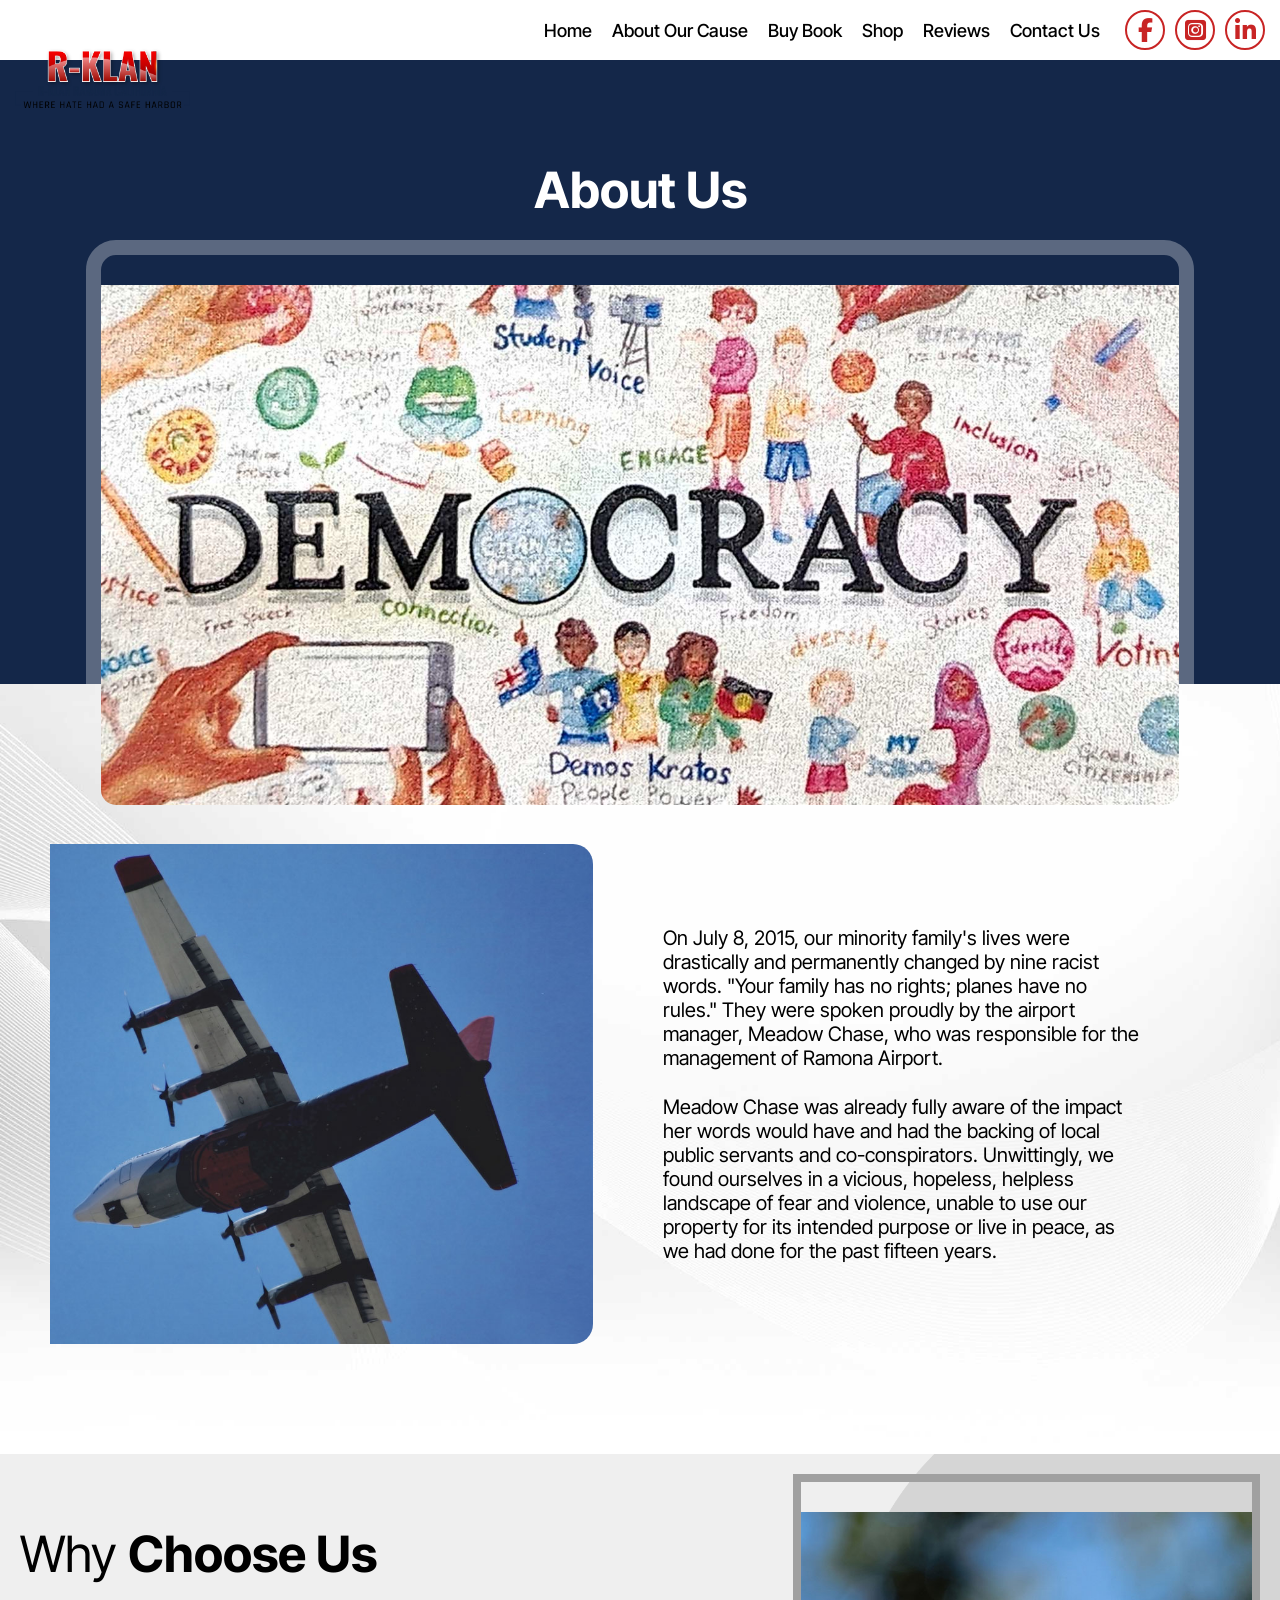
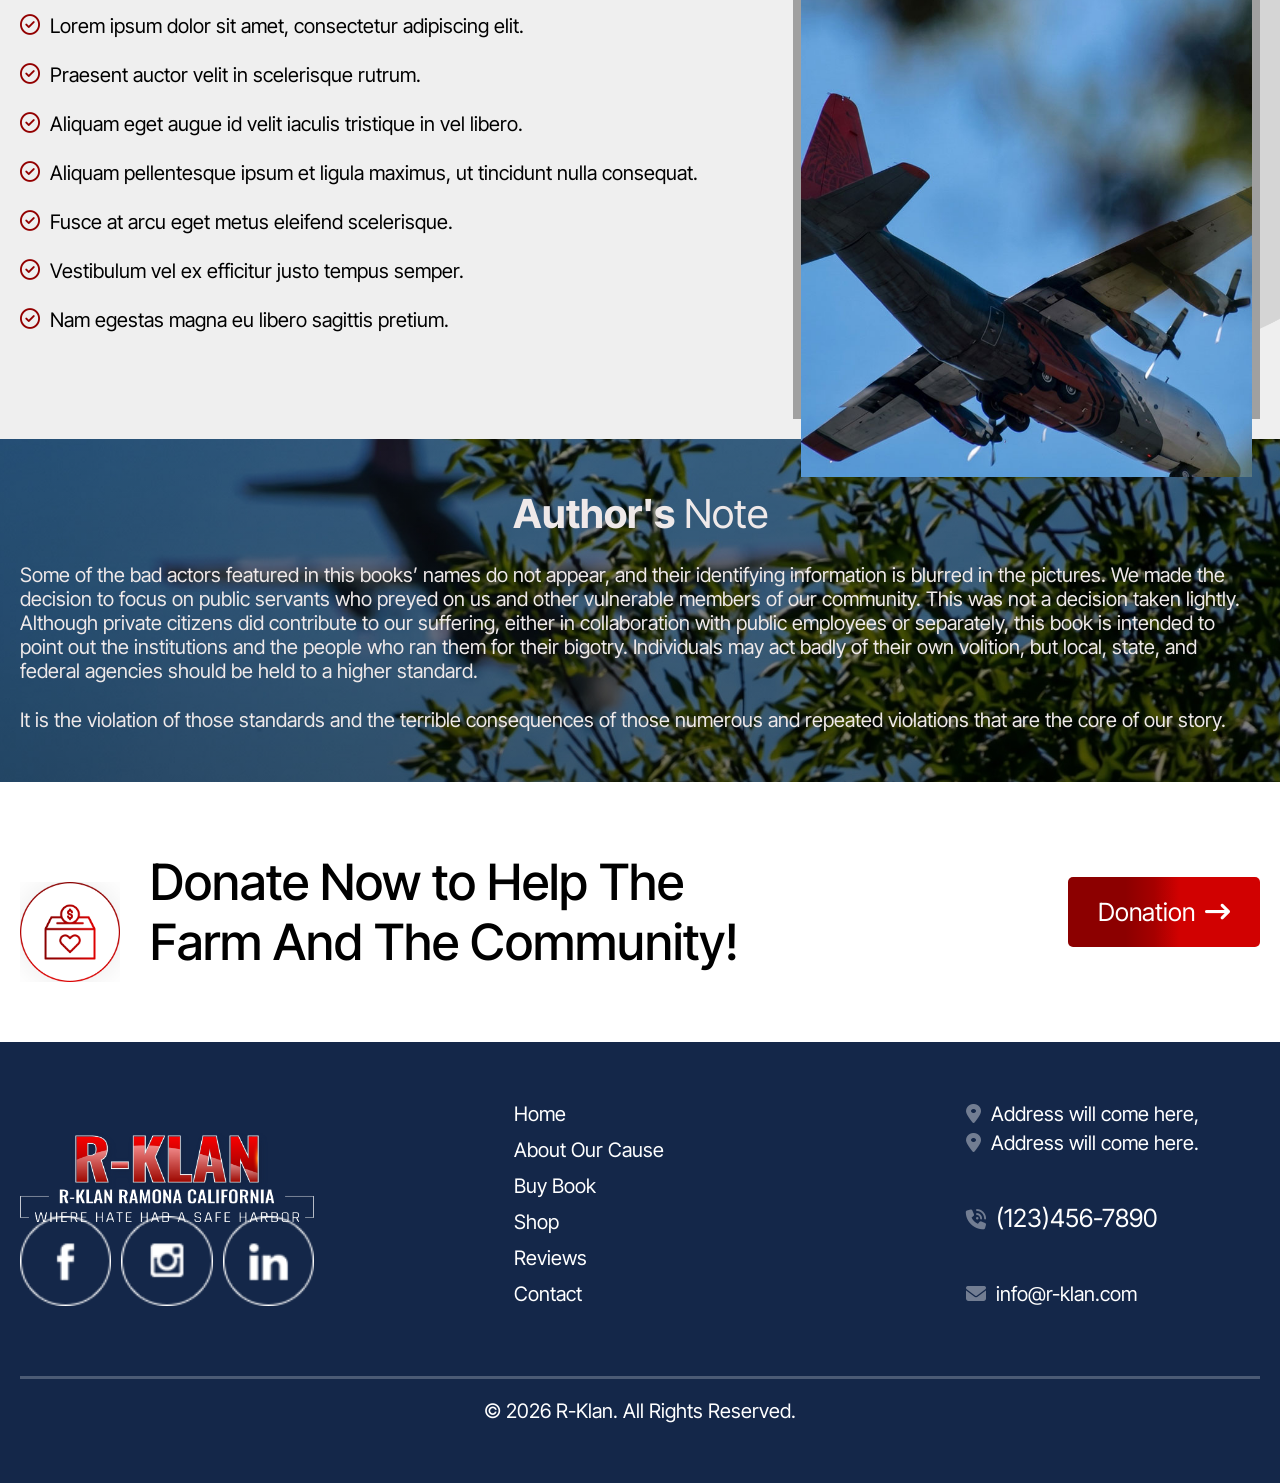
==== about.html @ eec5d818 "2 1" ====
<!DOCTYPE html>
<html lang="en">

<head>
    <meta charset="UTF-8">
    <meta name="viewport" content="width=device-width, initial-scale=1.0">
    <title>R-klan</title>
    <link rel="stylesheet" href="css/style.css">
    <link rel="stylesheet" href="css/responsive.css">
    <link rel="stylesheet" href="https://cdnjs.cloudflare.com/ajax/libs/font-awesome/6.7.2/css/all.min.css">
</head>

<body>

    <!-- Nav-Bar -->
    <header id="nav-bar">
        <div class="container">
                <div class="logo">
                    <figure>
                        <div class="img">
                            <img src="image/home/nav-logo.png" alt="Logo">
                        </div>
                    </figure>
                </div>
                <div class="said">
                    <div class="text">
                        <ul>
                            <li><a href="index.html">Home</a></li>
                            <li><a href="about.html">About Our Cause</a></li>
                            <li><a>Buy Book</a></li>
                            <li><a>Shop</a></li>
                            <li><a>Reviews</a></li>
                            <li><a>Contact Us</a></li>
                        </ul>
                    </div>
                    <div class="icon">
                        <i class="fa-brands fa-facebook-f"></i>
                        <i class="fa-brands fa-square-instagram"></i>
                        <i class="fa-brands fa-linkedin-in"></i>
                    </div>
                </div>
            </div>
    </header>
    <!-- Nav-Bar -->

    <!-- democracy  -->

    <section id="democracy">
        <div class="container">
            <div class="contents">
                <h1><b>About Us</b></h1>
            </div>
            <div class="image">
                <figure>
                    <img src="image/home/Democracy.jpg" alt="Democracy">
                </figure>
            </div>
        </div>
    </section>
    <!-- democracy  -->

    <!-- about -->
    <section id="about">
        <div class="container">
            <div class="image">

            </div>

            <div class="text text2">
                <div class="para">
                    <p>On July 8, 2015, our minority family's lives were drastically and permanently changed by nine
                        racist words. "Your family has no rights; planes have no rules." They were spoken proudly by
                        the airport manager, Meadow Chase, who was responsible for the management of Ramona Airport.
                    </p>
                    <p>Meadow Chase was already fully aware of the impact her words would have and had the backing
                        of local public servants and co-conspirators. Unwittingly, we found ourselves in a vicious,
                        hopeless, helpless landscape of fear and violence, unable to use our property for its
                        intended purpose or live in peace, as we had done for the past fifteen years.
                    </p>
                </div>
            </div>
        </div>
    </section>
    <!-- about -->

    <!-- choose -->

    <section id="choose">
        <div class="container">
            <div class="contents">
                <div class="text">
                    <div class="heading">
                        <h2>Why <b>Choose Us</b></h2>
                    </div>
                    <div class="points">
                        <p>Lorem ipsum dolor sit amet, consectetur adipiscing elit.</p>
                        <p>Praesent auctor velit in scelerisque rutrum.</p>
                        <p>Aliquam eget augue id velit iaculis tristique in vel libero.</p>
                        <p>Aliquam pellentesque ipsum et ligula maximus, ut tincidunt nulla consequat.</p>
                        <p>Fusce at arcu eget metus eleifend scelerisque.</p>
                        <p>Vestibulum vel ex efficitur justo tempus semper.</p>
                        <p>Nam egestas magna eu libero sagittis pretium.</p>
                    </div>
                </div>

                <div>
                    <figure>
                        <img src="image/home/choose-us.jpg" alt="" class="image">
                    </figure>
                </div>
            </div>
        </div>
    </section>
     <!-- choose -->

    <!-- note -->

    <section id="note">
            <h2><b>Author's</b> Note</h2>
        <div class="container">
            <p>Some of the bad actors featured in this books’ names do not appear, and their identifying information is blurred in the pictures. We made the decision to focus on public servants who preyed on us and other vulnerable members of our community. This was not a decision taken lightly. Although private citizens did contribute to our suffering, either in collaboration with public employees or separately, this book is intended to point out the institutions and the people who ran them for their bigotry. Individuals may act badly of their own volition, but local, state, and federal agencies should be held to a higher standard.</p>
            <p>It is the violation of those standards and the terrible consequences of those numerous and repeated violations that are the core of our story.</p>
        </div>
    </section>


     <!-- note -->

     <!-- donate -->
     
     <section id="donate">
        <div class="container">
            <div class="content">
                <div class="image">
                    <figure>
                        <img src="image/home/fonation-logo.png" alt="donation">
                    </figure>
                </div>
                <div class="text">
                    <h2>Donate Now to Help The</h2>
                    <h2>Farm And The Community!</h2>
                </div>
            </div>
            <div class="btn">
                <a href="#">Donation</a>
            </div>
        </div>
     </section>


     <!-- donate -->

     <!-- footer -->

     <footer>
        <div class="container">
            <div class="contents">
            <div class="content1">
                <div class="image">
                    <figure>
                        <img src="image/home/foot-logo.png" alt="logo" class="logo">
                    </figure>
                    <figure>
                        <div class="icon">
                            <img src="image/home/foot-facebook.png" alt="">
                            <img src="image/home/foot-insta.png" alt="">
                            <img src="image/home/foot-linkden.png" alt="">
                        </div>
                    </figure>
                </div>
            </div>
            <div class="content2">
                <ul>
                <li><a href="#">Home</a></li>
                <li><a href="#">About Our Cause</a></li>
                <li><a href="#">Buy Book</a></li>
                <li><a href="#">Shop</a></li>
                <li><a href="#">Reviews</a></li>
                <li><a href="#">Contact</a></li>
                </ul>
            </div>
            <div class="content3">
                <div class="address">
                    <p>Address will come here,</p>
                    <p>Address will come here.</p>
                </div>
                <h3>(123)456-7890</h3>
                <p>info@r-klan.com</p>
            </div>
        </div>
        <div class="copyright">
            <p>© 2026 R-Klan. All Rights Reserved.</p>
        </div>
        </div>
     </footer>
      <!-- footer -->
</body>

</html>
---- css/style.css ----
@import url("https://fonts.googleapis.com/css2?family=Inter+Tight:ital,wght@0,100..900;1,100..900&display=swap");

* {
  padding: 0;
  margin: 0;
  box-sizing: border-box;
  font-family: "Inter Tight", sans-serif;
}
html,body{
  overflow-x: clip;
}

.container {
  width: 100%;
  max-width: 1280px;
  display: flex;
  flex-direction: column;
  align-items: center;
}

h1,
h2,
h3,
h4,
h5,
h6 {
  font-size: 50px;
  font-weight: 400;
}

p {
  font-size: 25px;
}

.btn a {
  text-decoration: none;
  font-size: 18px;
  padding: 15px 25px;
  border-radius: 5px;
  background: linear-gradient(
    90deg,
    rgba(140, 0, 0, 1) 30%,
    rgba(166, 0, 0, 1) 45%,
    rgba(209, 1, 1, 1) 58%
  );
  color: white;
  display: inline-block;
}

.btn a::after {
  content: "\f178";
  font-weight: 900;
  font-family: "Font Awesome 6 Free";
  margin-left: 10px;
}

.btn a:hover {
  background: linear-gradient(
    90deg,
    rgba(140, 0, 0, 1) 30%,
    rgba(166, 0, 0, 1) 45%
  );
}

/* Nav-Bar  */

#nav-bar {
  display: flex;
  justify-content: center;
  width: 100%;
  padding: 10px 15px;
  background-color: #fff;
  /* position: fixed;
    z-index: 3;  */
}
#nav-bar .container {
  flex-direction: row;
  justify-content: space-between;
}
#nav-bar .content {
  display: flex;
  justify-content: space-around;
  align-items: center;
}
#nav-bar img {
  height: 90px;
}
#nav-bar .said {
  display: flex;
  justify-content: space-between;
  align-items: center;
  column-gap: 25px;
}
#nav-bar .icon {
  display: flex;
  font-size: 25px;
  column-gap: 10px;
}
#nav-bar .img {
  max-width: 200px;
}
#nav-bar ul {
  display: flex;
  column-gap: 20px;
}
#nav-bar ul li a {
  font-size: 18px;
}
#nav-bar .text li {
  list-style: none;
}
#nav-bar li a {
  color: #000;
  font-weight: 500;
  text-decoration: none;
}
#nav-bar .icon-1 {
  max-width: 60px;
  color: #db0101;
  display: flex;
}
.fa-brands {
  color: #c82424;
  border-radius: 50%;
  font-size: 24px;
  display: flex !important;
  justify-content: center;
  align-items: center;
  width: 40px;
  height: 40px;
  border: 2px solid;
  aspect-ratio: 1/1;
}
/* Nav-Bar */

/* democracy */

#democracy {
  width: 100%;
  display: flex;
  justify-content: center;
  padding: 100px 15px;
  background-color: #142749;
}

#democracy .container {
  row-gap: 20px;
}

#democracy .contents {
  display: flex;
  flex-direction: column;
  align-items: center;
  color: white;
  width: 100%;
  max-width: 800px;
  text-align: center;
  row-gap: 10px;
}

#democracy .image {
  border: 15px solid rgb(255, 255, 255, 0.3);
  border-radius: 30px;
  margin-bottom: -170px;
}

#democracy img {
  width: 100%;
  height: 550px;
  object-fit: cover;
  object-position: center;
  line-height: 0px;
  border-radius: 15px;
  z-index: 3;
  position: relative;
}

/* democracy */

/* about */

#about {
  width: 100%;
  display: flex;
  padding-top: 150px;
  padding-bottom: 100px;
  padding-right: 20px;
  background-image: url("../image/home/BG-OP.jpg");
  background-size: cover;
  position: relative;
  z-index: 2;
}

#about .row {
  display: flex;
  width: 100%;
  justify-content: center;
  align-items: center;
}

#about .image {
  background-image: url("../image/home/flight.jpg");
  background-size: cover;
  width: 100%;
  border-radius: 0px 20px 20px 0px;
  height: auto;
  min-height: 80vh;
}

#about .text {
  display: flex;
  flex-direction: column;
  row-gap: 25px;
  width: 100%;
  padding: 2% 10%;
}

#about .para {
  display: flex;
  flex-direction: column;
  row-gap: 35px;
}

#about .para p {
  font-size: 22px;
}

/* about */

/* book */

#book {
  width: 100%;
  display: flex;
  justify-content: center;
  padding: 20px;
  position: relative;
  background-color: #efefef;
}
#book::before {
  content: "";
  background-image: url("../image/home/circal.png");
  background-size: contain;
  background-position: center;
  position: absolute;
  height: 100%;
  width: 100%;
  top: -85px;
  left: -650px;
  background-repeat: no-repeat;
}

#book .container {
  flex-direction: row;
}

#book .image {
  position: relative;
  z-index: 1;
  width: 50%;
}

#book img {
  width: 100%;
  border: 8px solid #a0a0a0;
  margin-bottom: -100px;
}

#book .content {
  padding-top: 50px;
  display: flex;
  align-items: center;
  column-gap: 80px;
}
#book .flex {
  display: flex;
  flex-direction: column;
  row-gap: 30px;
}
#book .content .text {
  display: flex;
  flex-direction: column;
  row-gap: 30px;
  position: relative;
  z-index: 1;
}

#book .content .text h3 {
  color: #db0101;
  font-size: 30px;
  font-weight: 700;
}

#book .content .btn {
  margin-right: 25px;
}

/* book */

/* shop */

#shop {
  width: 100%;
  display: flex;
  justify-content: center;

  padding: 120px 20px;
}

#shop .container {
  row-gap: 40px;
}

#shop .contents {
  display: flex;
  justify-content: center;
  width: 100%;
  column-gap: 35px;
}

#shop .contents .tshirt1 {
  width: 50%;
  display: flex;
  flex-direction: column;
  row-gap: 25px;
}

#shop .contents .tshirt2 {
  width: 50%;
  display: flex;
  flex-direction: column;
  row-gap: 25px;
}

#shop .contents .tshirt1 .image {
  width: 100%;
}

#shop .contents .tshirt1 .image img {
  width: 100%;
  line-height: 0px;
  border-radius: 30px;
  height: 500px;
  object-fit: cover;
  object-position: center;
}

#shop .contents .tshirt2 .image {
  width: 100%;
}

#shop .contents .tshirt2 .image img {
  width: 100%;
  line-height: 0px;
  border-radius: 30px;
  height: 500px;
  object-fit: cover;
  object-position: center;
}

#shop .contents .text {
  display: flex;
  justify-content: space-between;
}

#shop .contents .text a {
  padding: 20px 25px;
}

/* shop */

/* review */

#review {
  width: 100%;
  display: flex;
  justify-content: center;
  padding: 60px 20px 100px 20px;
  background-image: url("../image/home/t-shirt-background.jpg");
  background-size: cover;
}

#review .container {
  row-gap: 100px;
}

#review .contents {
  display: flex;
  column-gap: 20px;
}

#review .contents .image {
  display: flex;
  justify-content: center;
}

#review .text {
  display: flex;
  flex-direction: column;
  align-items: center;
  row-gap: 15px;
  padding: 20px;
}

.text .icon {
  display: flex;
  color: #f8ba39;
}

.text .icon p {
  font-size: 22px;
}

.contents .box {
  background-color: white;
  position: relative;
  display: flex;
  flex-direction: column;
  box-shadow: 0px 3px 20px 5px rgba(94, 94, 94, 0.5);
}

#review .contents .image img {
  margin-top: -60px;
  height: 120px;
  filter: drop-shadow(0px 15px 15px #6e6363);
}

.text .position {
  position: absolute;
  top: 10px;
  right: 10px;
}

.text h3 {
  color: black;
  font-size: 25px;
}

.text p {
  font-size: 20px;
}

.contents .responsive {
  display: flex;
  column-gap: 20px;
}

/* review */

/* note */

#note {
  width: 100%;
  display: flex;
  flex-direction: column;
  row-gap: 25px;
  justify-content: center;
  align-items: center;
  padding: 50px 20px;
  background:
    linear-gradient(rgba(0, 0, 0, 0.4), rgba(0, 0, 0, 0.5)),
    url("../image/home/authors-note.jpg");
  background-size: cover;
  background-position: top center;
}

#note .container {
  row-gap: 25px;
  align-items: flex-start;
}

#note h2 {
  color: #efe9e9;
  font-size: 40px;
  text-align: center;
}

#note p {
  color: #efe9e9;
  font-size: 20px;
}

/* note */

/* donate */

#donate {
  width: 100%;
  display: flex;
  justify-content: center;
  padding: 70px 20px;
}

#donate .container {
  flex-direction: row;
  justify-content: space-between;
}

#donate .content {
  display: flex;
  column-gap: 30px;
}

#donate .content img {
  height: 130px;
}

#donate .text h2 {
  font-size: 50px;
  font-weight: 500;
}

#donate .btn a {
  font-size: 25px;
  padding: 20px 30px;
}

/* donate */

/* footer */

footer {
  width: 100%;
  display: flex;
  justify-content: center;
  padding: 60px 20px;
  background-color: #142749;
}

footer .container {
  row-gap: 70px;
}

footer .contents {
  display: flex;
  column-gap: 200px;
  width: 100%;
}

footer .contents .content1 {
  width: 35%;
}

footer .contents .content2 {
  width: 30%;
}

footer .contents .content3 {
  width: 35%;
  width: 35%;
  display: flex;
  flex-direction: column;
  /* row-gap: 20px; */
  justify-content: space-between;
}

footer .content1 .image {
  display: flex;
  flex-direction: column;
  row-gap: 30px;
}

.content1 .image .logo {
  height: 120px;
}

.content1 .image .icon {
  height: 50px;
}

footer .content1 .icon {
  display: flex;
  column-gap: 10px;
  justify-content: center;
}

.content2 ul {
  color: white;
}

.content2 ul li {
  list-style: none;
}

.content2 ul li a {
  color: white;
  text-decoration: none;
  font-size: 20px;
}

.content2 ul {
  display: flex;
  flex-direction: column;
  row-gap: 12px;
}

.content3 .address {
  display: flex;
  flex-direction: column;
  row-gap: 5px;
}

.content3 .address p {
  font-size: 20px;
  color: white;
}

.content3 h3 {
  font-size: 25px;
  color: white;
}

.content3 p {
  font-size: 20px;
  color: white;
}

footer .copyright {
  border-top: solid #4c5b75;
  width: 100%;
  display: flex;
  justify-content: center;
}

footer .copyright p {
  margin-top: 20px;
  color: white;
  font-size: 20px;
}

.content3 .address p::before {
  content: "\f3c5";
  font-family: "Font Awesome 6 Free";
  font-weight: 900;
  margin-right: 10px;
  color: #727d92;
}

.content3 h3::before {
  content: "\f2a0";
  font-family: "Font Awesome 6 Free";
  font-weight: 900;
  margin-right: 10px;
  font-size: 20px;
  color: #727d92;
}

.content3 p::before {
  content: "\f0e0";
  font-family: "Font Awesome 6 Free";
  font-weight: 900;
  margin-right: 10px;
  color: #727d92;
}

/* footer */

/* about */

#about .container {
  display: flex;
  width: 100%;
  justify-content: center;
  align-items: center;
  flex-direction: row;
  padding: 0px 50px;
}
#about .text2 {
  padding: 2% 8%;
}
/* about */

/* choose */

#choose {
  width: 100%;
  display: flex;
  justify-content: center;
  padding: 20px;
  position: relative;
  background-color: #efefef;

}
#choose::before {
  content: "";
  background-image: url("../image/home/circal.png");
  background-size: contain;
  background-position: center;
  position: absolute;
  height: 100%;
  width: 100%;
  top: -85px;
  right: -500px;
  background-repeat: no-repeat;
}
#choose .contents {
  display: flex;
  position: relative;
  z-index: 1;
}
 img {
  width: 100%;
  margin-bottom: -70px;
  padding-top: 30px;
  
}
#choose figure
{border: 8px solid #a0a0a0;
}
#choose .text {
  padding-top: 50px;
  display: flex;
  flex-direction: column;
  row-gap: 30px;
  width: 100%;
}
#choose .text .points{
  display: flex;
  flex-direction: column;
  row-gap: 25px;
}
#choose .text .points p{
  display: flex;
  
}
.points p::before{
  content: "\f058";
  font-family: "Font Awesome 6 Free";
    font-weight: 400;
    margin-right: 10px;
    color: #930000;
}
/* choose */
---- css/responsive.css ----
/* democracy */
@media (max-width: 1024px) {
  .btn a {
    padding: 15px 20px;
    font-size: 15px;
  }
  #democracy img {
    height: auto;
  }
  #democracy {
    padding: 60px 15px;
  }
}
@media (max-width: 700px) {
  #democracy h1 {
    font-size: 40px;
  }
  #democracy p {
    font-size: 20px;
  }
  #democracy .image {
    margin-bottom: -100px;
  }
}
@media (max-width: 500px) {
  #democracy h1 {
    font-size: 30px;
  }
  #democracy p {
    font-size: 15px;
  }
  #democracy .image {
    margin-bottom: -100px;
    border: 10px solid rgb(255, 255, 255, 0.3);
    border-radius: 25px;
  }
  #democracy .img {
    border-radius: 5px;
  }
}
/* democracy */

/* about */

@media (max-width: 1400px) {
  #about .text {
    padding: 10px 70px;
  }
  #about .image {
    min-height: 500px;
  }
}

@media (max-width: 1280px) {
  #about .container {
    padding: 10px 50px;
  }
  #about .para p {
    font-size: 20px;
  }
  #about .para {
    row-gap: 25px;
  }
}
@media (max-width: 1024px) {
  .btn a {
    padding: 15px 20px;
    font-size: 15px;
  }
  #about .para p {
    font-size: 17px;
  }
  #about .text {
    padding: 60px 20px 0px 20px;
  }
  
  #about .image {
    min-height: 600px;
  }
}
@media (max-width: 768px) {
  #about .image {
    min-height: 600px;
  }
  #about .row {
    flex-direction: column;
  }
  #about{
        padding-top: 100px;
        padding-bottom: 60px;

  }
}
@media (max-width: 640px) {
  #about .image {
    min-height: 500px;
  }
}
@media (max-width: 480px) {
  #about .image {
    min-height: 450px;
  }
}

/* about */

/* book */
@media(max-width:1280px) {
   #book::before{
     left: -600px;
  }
}


@media(max-width:1199px) {
   #book::before{
     left: -550px;
  }
}

@media (max-width: 1024px) {
  .btn a {
    padding: 15px 20px;
    font-size: 15px;
  }
  #book .content {
    padding: 15px 50px;
  }
  #book::before{
     left: -350px;
  }
}
@media (max-width: 768px) {
  #book .content {
    row-gap: 25px;
  }
  .content .text {
    row-gap: 20px;
  }
  #book::before{
     left: -280px;
  }
}
@media (max-width: 640px) {
  #book .content{
    flex-direction: column;
   padding: 0px;
   align-items: flex-start;
  }
  #book .image {
    width: 100%;
  }
  #book img {
    margin-bottom: 0px;
  }
  #book::before{
     left: -200px;
     top: -270px;
  }

}
@media (max-width: 480px) {
  #book .text p {
    font-size: 20px;
  }
}

/* book */

/* tshirt */

@media (max-width: 1024px) {
  #shop .text .btn a {
    padding: 15px 20px;
  }
  #shop .price p {
    font-size: 22px;
  }
  #shop .price h3 {
    font-size: 25px;
  }
}
@media (max-width: 768px) {
  #shop{
    padding: 100px 15px 60px 15px;
  }
  #shop .contents {
    flex-direction: column;
    row-gap: 40px;
  }
  #shop .contents .tshirt1 {
    width: 100%;
  }
  #shop .contents .tshirt2 {
    width: 100%;
  }
  .tshirt1 .image img {
    height: 400px;
  }
  .tshirt2 .image img {
    height: 400px;
  }
}
@media (max-width: 480px) {
  
  #shop{
    padding: 60px 15px;
  }
  .tshirt1 .image img {
    height: 350px;
  }
  .tshirt2 .image img {
    height: 350px;
  }
}
@media (max-width: 390px) {
  #shop .text {
    flex-direction: column;
    row-gap: 10px;
  }
  #shop .tshirt1 {
    column-gap: 20px;
  }
  #shop .tshirt2 {
    column-gap: 20px;
  }
}

/* tshirt */

/* reviews */

@media (max-width: 1024px) {
  #review .image img {
    height: 100px;
    margin-top: -50px;
  }
  #review .contents {
    flex-wrap: wrap;
    column-gap: 15px;
    row-gap: 25px;
  }
  #review .contents .box {
    flex: 0 0 calc(50% - 7.5px);
  }
  #review .contents .box {
    margin-top: 50px;
  }
  #review .container {
    row-gap: 50px;
  }
}
@media (max-width: 768px) {
  #review{
    padding: 60px 20px;
  }
  #review .position img {
    height: 35px;
  }
}
@media (max-width: 640px) {
  .contents .responsive {
    flex-direction: column;
    row-gap: 40px;
  }
  #review .contents .box {
    flex: calc(50% - 7.5px);
  }
  #review .contents {
    row-gap: 30px;
  }
  #review h2 {
    font-size: 40px;
  }
}

@media (max-width:480px) {
  #review h2{
    font-size: 30px;
  }
}

/* reviews */

/* note */

@media (max-width:1024px) {
  #note{
    padding: 60px 30px 60px 30px;
  }
}
@media (max-width:640px) {
  #note{
    padding: 50px 15px 50px 15px;
  }
}
/* note */

/* donation */

@media (max-width:1024px) {
  #donate .container{
    flex-direction: column;
    align-items: flex-start;
    row-gap: 20px;
  }
  #donate .text h2{
  font-size: 40px;
    font-weight: 500;
}
#donate .content img{
  height: 110px;
}
}
@media (max-width:768px){
  #donate{
    padding: 60px 20px;
  }
  #donate .text h2{
  font-size: 35px;
    font-weight: 500;
}
#donate .content img{
  height: 90px;
}
#donate .btn a{
          font-size: 20px;
    padding: 15px 25px;
}
}
@media (max-width:640px){
   #donate .text h2{
  font-size: 25px;
    font-weight: 500;
}
#donate .content img{
  height: 70px;
}
}
@media (max-width:480px){
  #donate .image{
    display: flex;
    align-items: center;
  }
}
/* donation */

/* footer */

@media(max-width:1199px) {
   footer .contents{
    column-gap: 110px;
   }
}
@media(max-width:1024px) {
   footer .contents{
    column-gap: 80px;
   }
   .content1 .image .logo{ 
    height: 100px;
   }
}
@media(max-width:991px) {
   footer .contents{
    column-gap: 60px;
   }
   .content1 .image .logo{ 
    height: 90px;
   }
}
@media(max-width:768px) {
   footer .contents{
    flex-direction: column;
    row-gap: 50px;
   }
   footer .contents .content1 {
  width: 100%;
  display: flex;
  
}
footer .contents .content2 {
  width: 100%;
  display: flex;
}
footer .contents .content3 {
  width: 100%;
          row-gap: 20px;
}
}
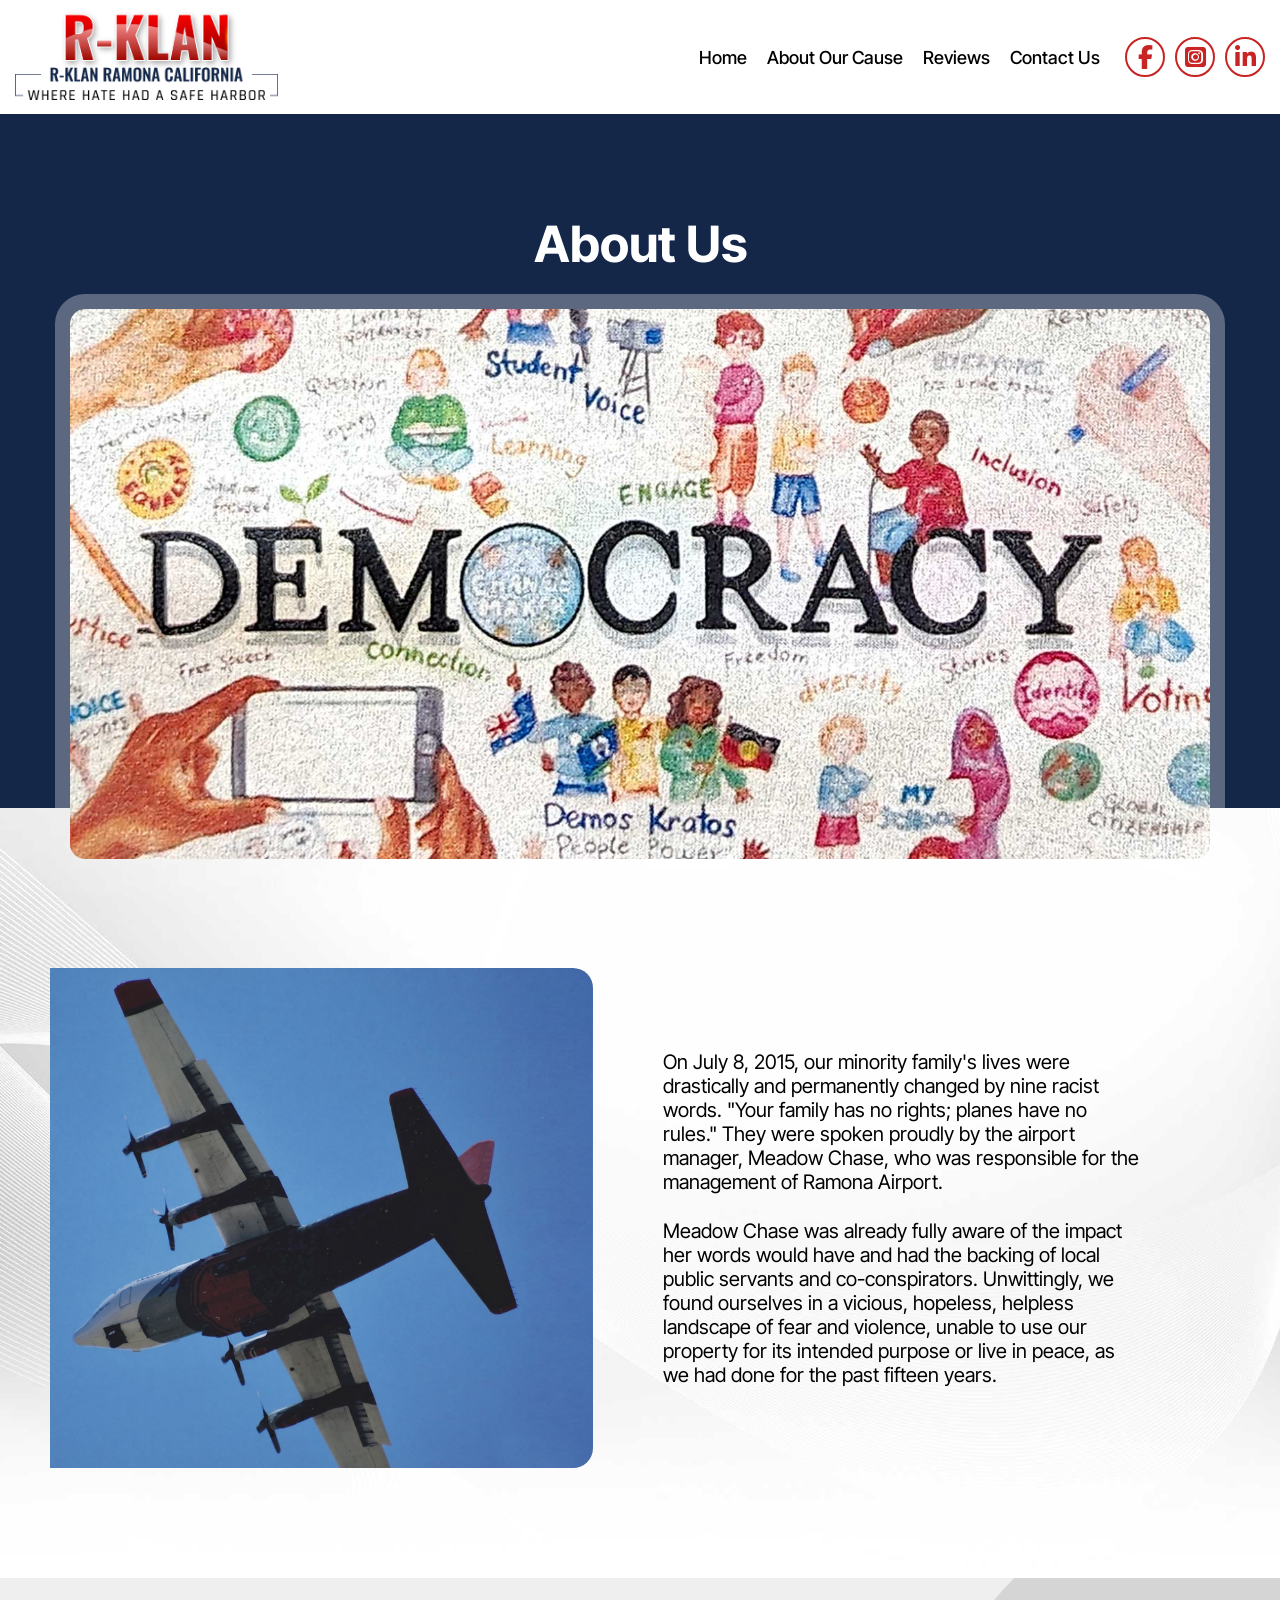
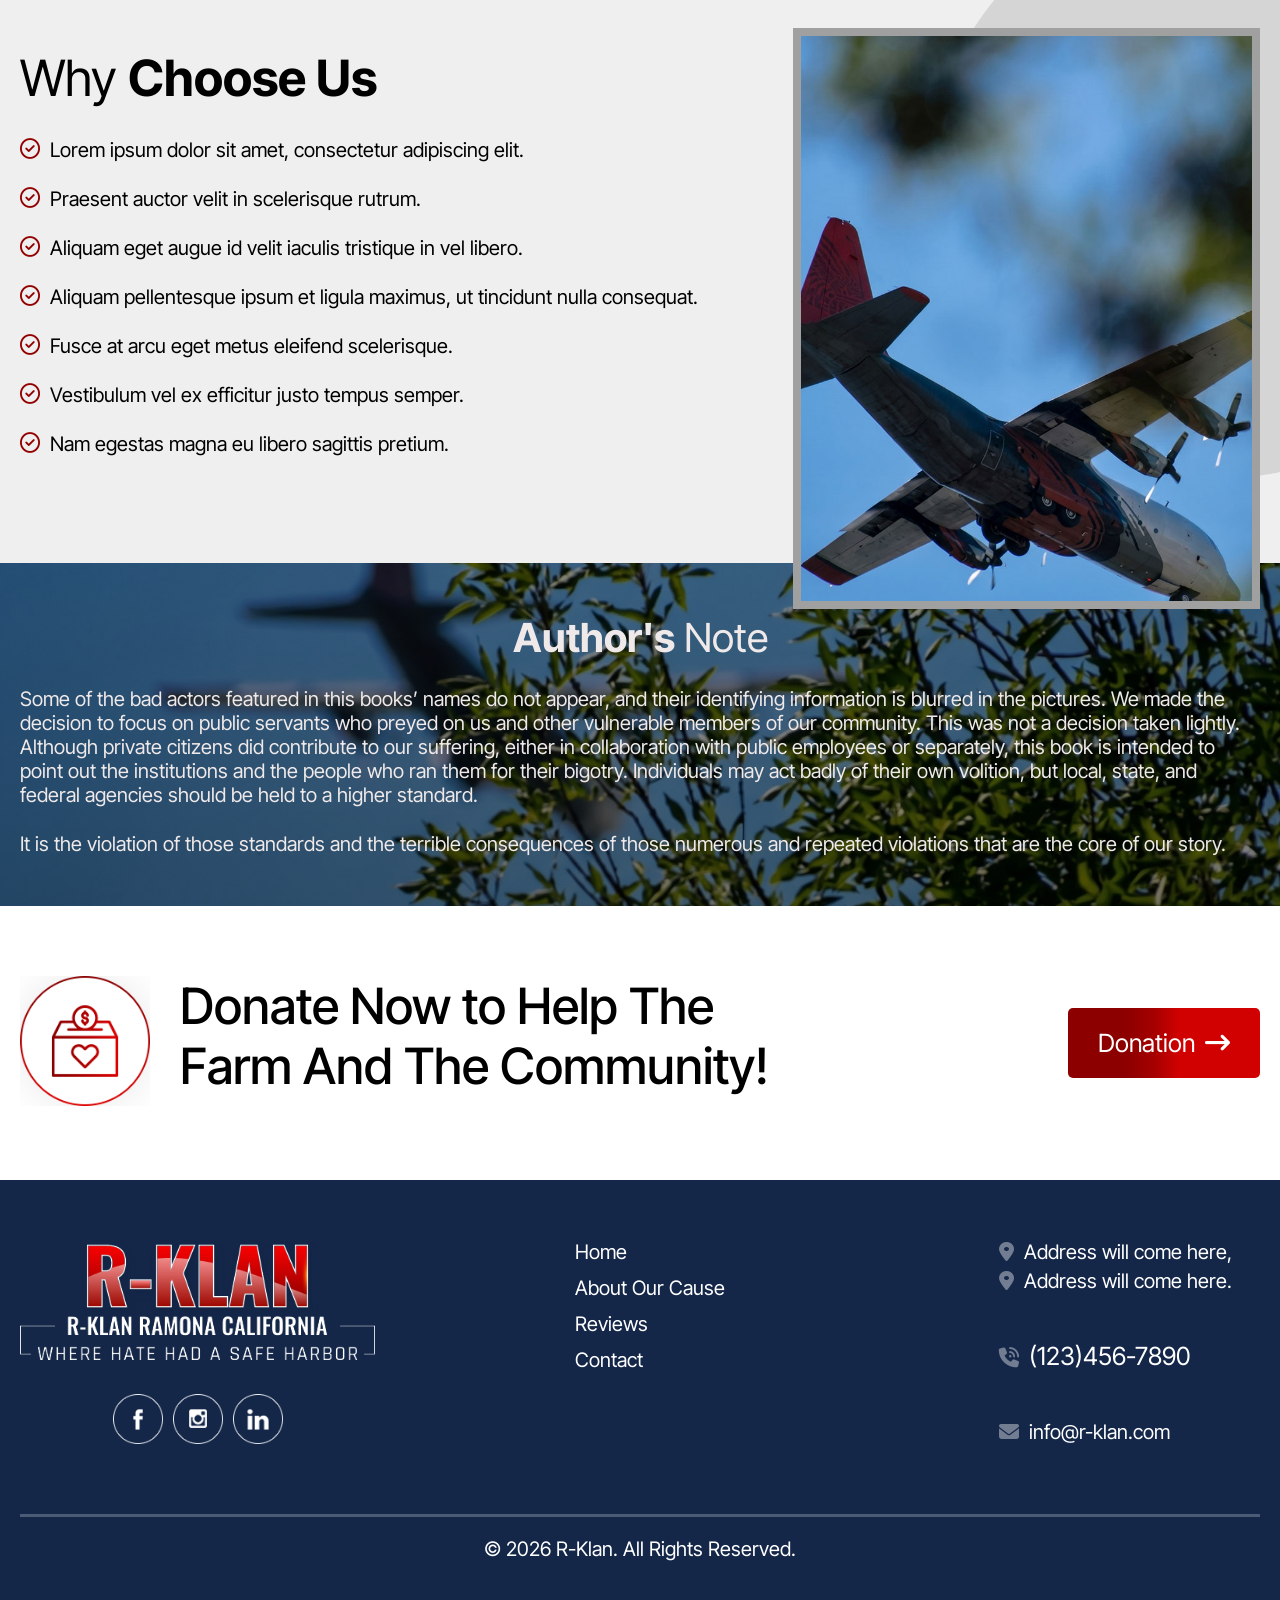
==== commit 833a4bea: "* *" ====
--- a/about.html
+++ b/about.html
@@ -15,31 +15,29 @@
     <!-- Nav-Bar -->
     <header id="nav-bar">
         <div class="container">
-                <div class="logo">
-                    <figure>
-                        <div class="img">
-                            <img src="image/home/nav-logo.png" alt="Logo">
-                        </div>
-                    </figure>
-                </div>
-                <div class="said">
-                    <div class="text">
-                        <ul>
-                            <li><a href="index.html">Home</a></li>
-                            <li><a href="about.html">About Our Cause</a></li>
-                            <li><a>Buy Book</a></li>
-                            <li><a>Shop</a></li>
-                            <li><a>Reviews</a></li>
-                            <li><a>Contact Us</a></li>
-                        </ul>
-                    </div>
-                    <div class="icon">
-                        <i class="fa-brands fa-facebook-f"></i>
-                        <i class="fa-brands fa-square-instagram"></i>
-                        <i class="fa-brands fa-linkedin-in"></i>
-                    </div>
-                </div>
-            </div>
+            <div class="logo">
+                <figure>
+                    <div class="img">
+                        <a href="index.html"><img src="image/home/nav-logo.png" alt="Logo"></a>
+                    </div>
+                </figure>
+            </div>
+            <div class="said">
+                <div class="text">
+                    <ul>
+                        <li><a href="index.html">Home</a></li>
+                        <li><a href="about.html">About Our Cause</a></li>
+                        <li><a>Reviews</a></li>
+                        <li><a>Contact Us</a></li>
+                    </ul>
+                </div>
+                <div class="icon">
+                    <i class="fa-brands fa-facebook-f"></i>
+                    <i class="fa-brands fa-square-instagram"></i>
+                    <i class="fa-brands fa-linkedin-in"></i>
+                </div>
+            </div>
+        </div>
     </header>
     <!-- Nav-Bar -->
 
@@ -111,24 +109,31 @@
             </div>
         </div>
     </section>
-     <!-- choose -->
+    <!-- choose -->
 
     <!-- note -->
 
     <section id="note">
-            <h2><b>Author's</b> Note</h2>
-        <div class="container">
-            <p>Some of the bad actors featured in this books’ names do not appear, and their identifying information is blurred in the pictures. We made the decision to focus on public servants who preyed on us and other vulnerable members of our community. This was not a decision taken lightly. Although private citizens did contribute to our suffering, either in collaboration with public employees or separately, this book is intended to point out the institutions and the people who ran them for their bigotry. Individuals may act badly of their own volition, but local, state, and federal agencies should be held to a higher standard.</p>
-            <p>It is the violation of those standards and the terrible consequences of those numerous and repeated violations that are the core of our story.</p>
-        </div>
-    </section>
-
-
-     <!-- note -->
-
-     <!-- donate -->
-     
-     <section id="donate">
+        <h2><b>Author's</b> Note</h2>
+        <div class="container">
+            <p>Some of the bad actors featured in this books’ names do not appear, and their identifying information is
+                blurred in the pictures. We made the decision to focus on public servants who preyed on us and other
+                vulnerable members of our community. This was not a decision taken lightly. Although private citizens
+                did contribute to our suffering, either in collaboration with public employees or separately, this book
+                is intended to point out the institutions and the people who ran them for their bigotry. Individuals may
+                act badly of their own volition, but local, state, and federal agencies should be held to a higher
+                standard.</p>
+            <p>It is the violation of those standards and the terrible consequences of those numerous and repeated
+                violations that are the core of our story.</p>
+        </div>
+    </section>
+
+
+    <!-- note -->
+
+    <!-- donate -->
+
+    <section id="donate">
         <div class="container">
             <div class="content">
                 <div class="image">
@@ -145,55 +150,53 @@
                 <a href="#">Donation</a>
             </div>
         </div>
-     </section>
-
-
-     <!-- donate -->
-
-     <!-- footer -->
-
-     <footer>
+    </section>
+
+
+    <!-- donate -->
+
+    <!-- footer -->
+
+    <footer>
         <div class="container">
             <div class="contents">
-            <div class="content1">
-                <div class="image">
-                    <figure>
-                        <img src="image/home/foot-logo.png" alt="logo" class="logo">
-                    </figure>
-                    <figure>
-                        <div class="icon">
-                            <img src="image/home/foot-facebook.png" alt="">
-                            <img src="image/home/foot-insta.png" alt="">
-                            <img src="image/home/foot-linkden.png" alt="">
-                        </div>
-                    </figure>
-                </div>
-            </div>
-            <div class="content2">
-                <ul>
-                <li><a href="#">Home</a></li>
-                <li><a href="#">About Our Cause</a></li>
-                <li><a href="#">Buy Book</a></li>
-                <li><a href="#">Shop</a></li>
-                <li><a href="#">Reviews</a></li>
-                <li><a href="#">Contact</a></li>
-                </ul>
-            </div>
-            <div class="content3">
-                <div class="address">
-                    <p>Address will come here,</p>
-                    <p>Address will come here.</p>
-                </div>
-                <h3>(123)456-7890</h3>
-                <p>info@r-klan.com</p>
-            </div>
-        </div>
-        <div class="copyright">
-            <p>© 2026 R-Klan. All Rights Reserved.</p>
-        </div>
-        </div>
-     </footer>
-      <!-- footer -->
+                <div class="content1">
+                    <div class="image">
+                        <figure>
+                            <img src="image/home/foot-logo.png" alt="logo" class="logo">
+                        </figure>
+                        <figure>
+                            <div class="icon">
+                                <img src="image/home/foot-facebook.png" alt="">
+                                <img src="image/home/foot-insta.png" alt="">
+                                <img src="image/home/foot-linkden.png" alt="">
+                            </div>
+                        </figure>
+                    </div>
+                </div>
+                <div class="content2">
+                    <ul>
+                        <li><a href="#">Home</a></li>
+                        <li><a href="#">About Our Cause</a></li>
+                        <li><a href="#">Reviews</a></li>
+                        <li><a href="#">Contact</a></li>
+                    </ul>
+                </div>
+                <div class="content3">
+                    <div class="address">
+                        <p>Address will come here,</p>
+                        <p>Address will come here.</p>
+                    </div>
+                    <h3>(123)456-7890</h3>
+                    <p>info@r-klan.com</p>
+                </div>
+            </div>
+            <div class="copyright">
+                <p>© 2026 R-Klan. All Rights Reserved.</p>
+            </div>
+        </div>
+    </footer>
+    <!-- footer -->
 </body>
 
 </html>
--- a/css/style.css
+++ b/css/style.css
@@ -690,7 +690,7 @@
   height: 100%;
   width: 100%;
   top: -85px;
-  right: -500px;
+  right: -580px;
   background-repeat: no-repeat;
 }
 #choose .contents {
@@ -698,14 +698,14 @@
   position: relative;
   z-index: 1;
 }
- img {
+#choose img {
   width: 100%;
   margin-bottom: -70px;
-  padding-top: 30px;
-  
+  border: 8px solid #a0a0a0;
+  margin-top: 30px;
 }
 #choose figure
-{border: 8px solid #a0a0a0;
+{
 }
 #choose .text {
   padding-top: 50px;
--- a/css/responsive.css
+++ b/css/responsive.css
@@ -389,3 +389,17 @@
 }
 
 
+/* footer */
+
+
+/* choose */
+
+@media (max-width:1024px) {
+    #choose p{
+      font-size: 18px;
+    }
+    #choose h2{
+      font-size: 40px;
+    }
+}
+/* choose */
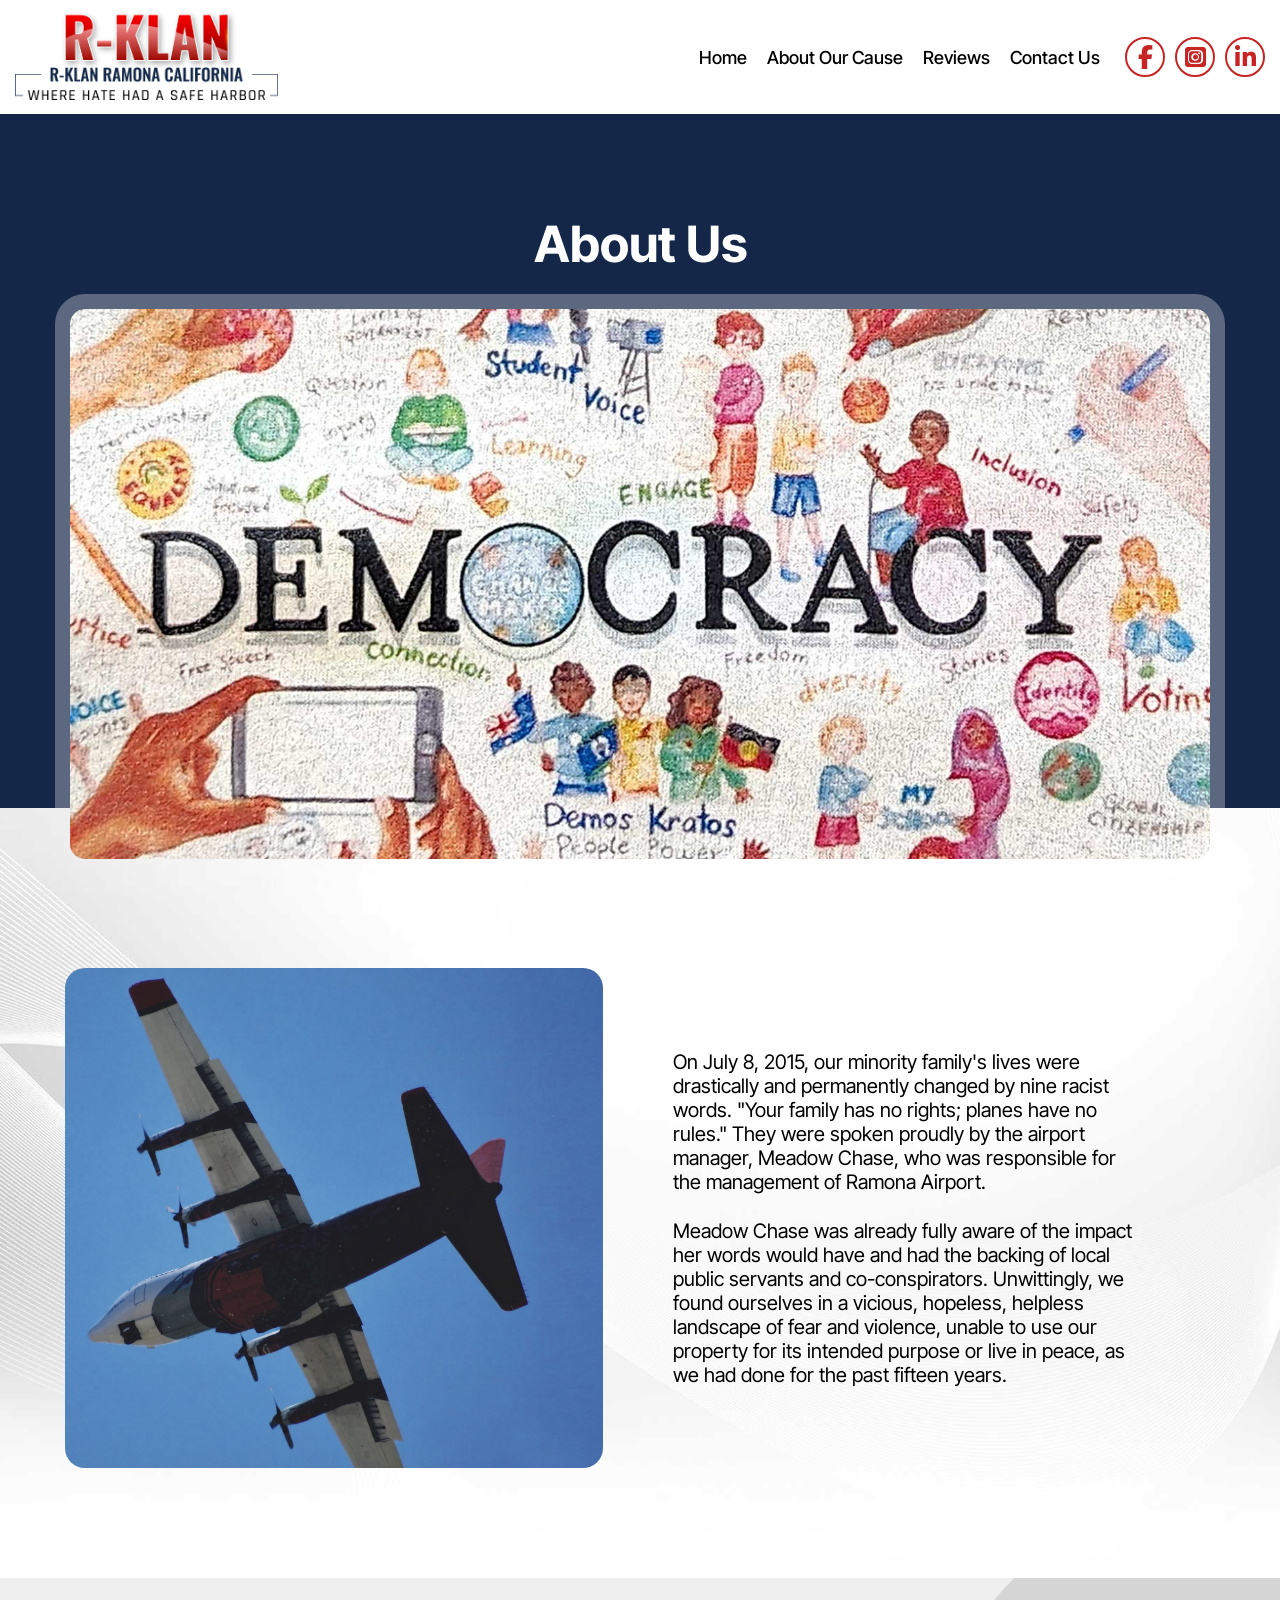
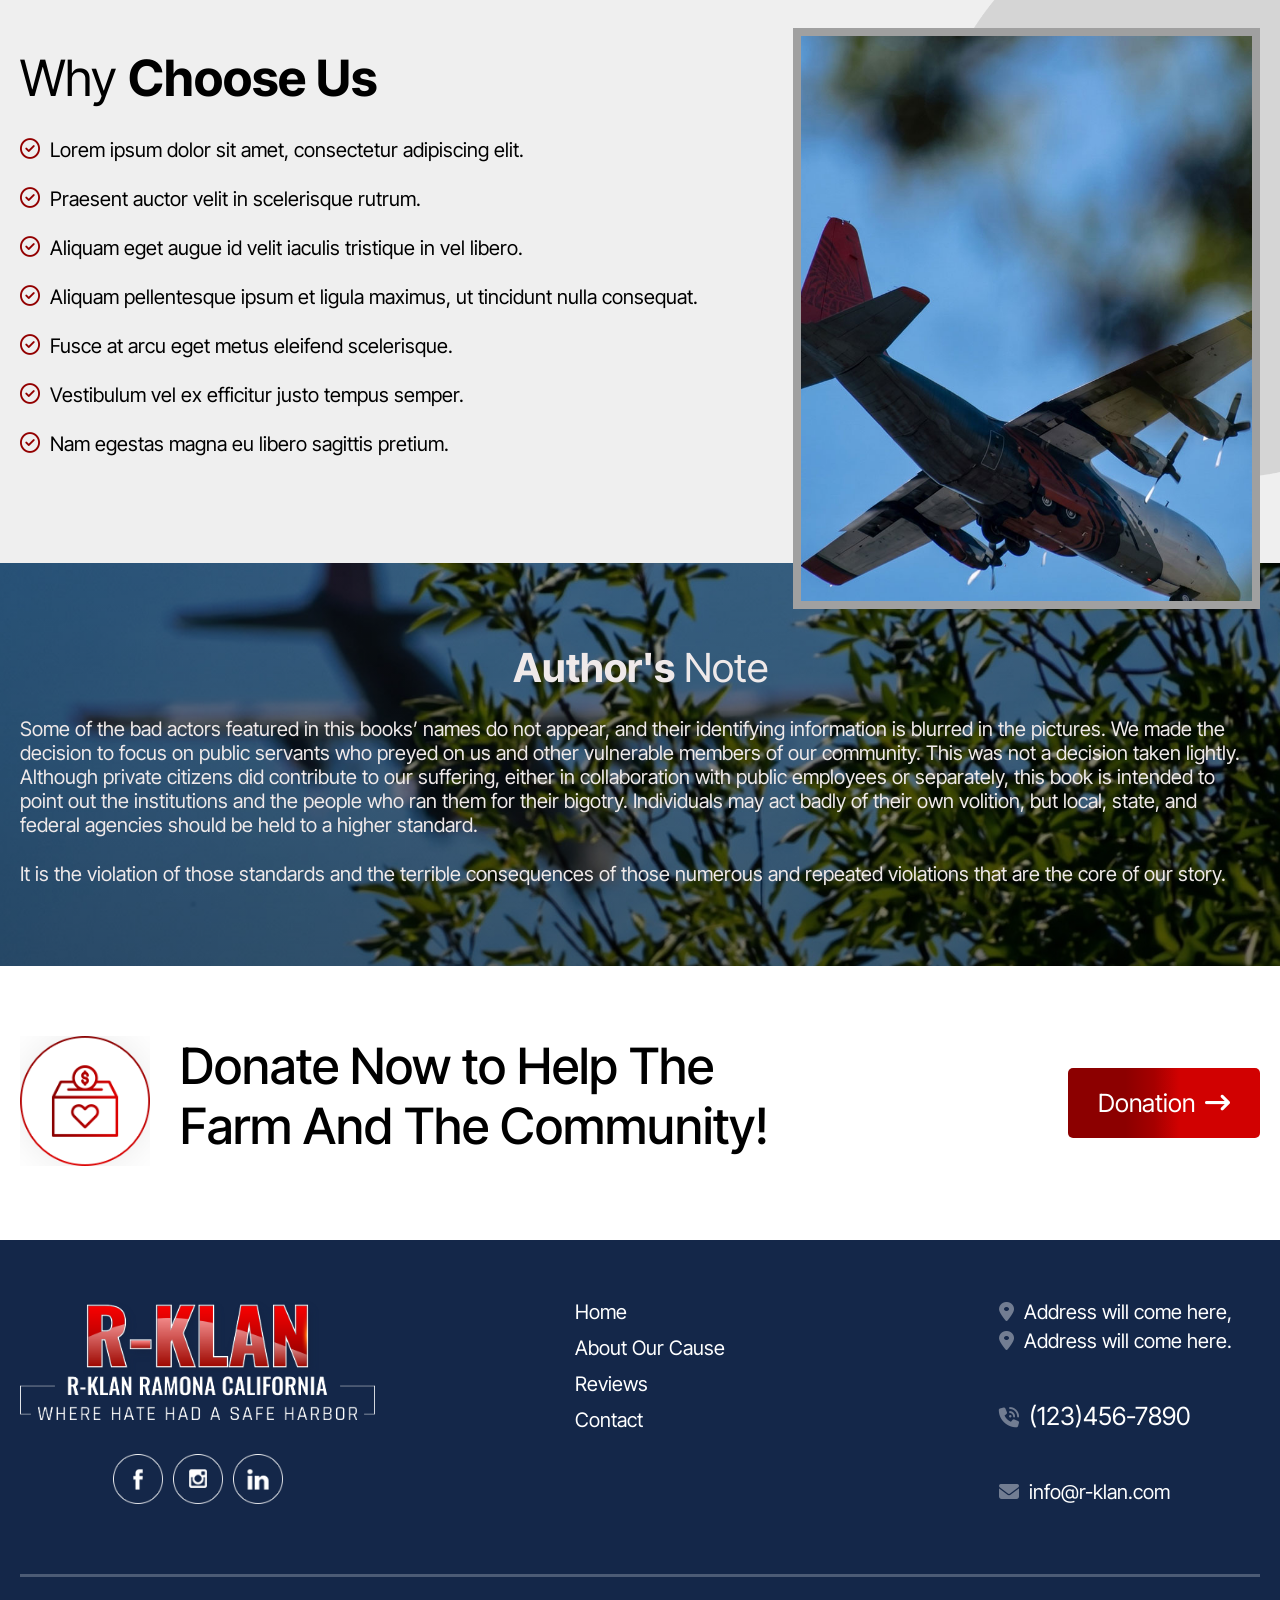
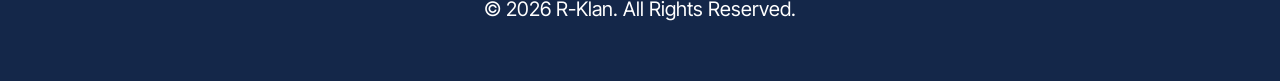
==== commit 09aec9a1: "1 2" ====
--- a/about.html
+++ b/about.html
@@ -27,7 +27,7 @@
                     <ul>
                         <li><a href="index.html">Home</a></li>
                         <li><a href="about.html">About Our Cause</a></li>
-                        <li><a>Reviews</a></li>
+                        <li><a href="reviews.html">Reviews</a></li>
                         <li><a>Contact Us</a></li>
                     </ul>
                 </div>
@@ -60,12 +60,11 @@
     <!-- about -->
     <section id="about">
         <div class="container">
-            <div class="image">
+            <div class="image flight">
 
             </div>
 
             <div class="text text2">
-                <div class="para">
                     <p>On July 8, 2015, our minority family's lives were drastically and permanently changed by nine
                         racist words. "Your family has no rights; planes have no rules." They were spoken proudly by
                         the airport manager, Meadow Chase, who was responsible for the management of Ramona Airport.
@@ -75,7 +74,6 @@
                         hopeless, helpless landscape of fear and violence, unable to use our property for its
                         intended purpose or live in peace, as we had done for the past fifteen years.
                     </p>
-                </div>
             </div>
         </div>
     </section>
@@ -101,7 +99,7 @@
                     </div>
                 </div>
 
-                <div>
+                <div class="image">
                     <figure>
                         <img src="image/home/choose-us.jpg" alt="" class="image">
                     </figure>
--- a/css/style.css
+++ b/css/style.css
@@ -182,9 +182,9 @@
 #about {
   width: 100%;
   display: flex;
+  justify-content: center;
   padding-top: 150px;
   padding-bottom: 100px;
-  padding-right: 20px;
   background-image: url("../image/home/BG-OP.jpg");
   background-size: cover;
   position: relative;
@@ -193,9 +193,10 @@
 
 #about .row {
   display: flex;
-  width: 100%;
-  justify-content: center;
-  align-items: center;
+  width: 100%; 
+  justify-content: center;
+  align-items: center;
+    padding-right: 20px;
 }
 
 #about .image {
@@ -456,7 +457,7 @@
   row-gap: 25px;
   justify-content: center;
   align-items: center;
-  padding: 50px 20px;
+  padding: 80px 20px;
   background:
     linear-gradient(rgba(0, 0, 0, 0.4), rgba(0, 0, 0, 0.5)),
     url("../image/home/authors-note.jpg");
@@ -659,15 +660,20 @@
 
 #about .container {
   display: flex;
-  width: 100%;
-  justify-content: center;
-  align-items: center;
+  justify-content: center;
+  align-items: center;
+  margin: 0px 15px;
   flex-direction: row;
-  padding: 0px 50px;
-}
-#about .text2 {
-  padding: 2% 8%;
-}
+}
+#about .flight {
+  border-radius: 20px;
+}
+#about .text2{
+  padding: 0%  2%;
+}
+
+
+
 /* about */
 
 /* choose */
--- a/css/responsive.css
+++ b/css/responsive.css
@@ -391,7 +391,46 @@
 
 /* footer */
 
-
+/* about */
+@media (max-width:1440px) {
+  #about .flight{
+    height: auto;
+    min-height: 500px;
+  }
+
+}
+@media (max-width:1024px) {
+  .text2 p{
+  font-size: 18px;
+}
+ #about .text2{
+  padding: 30px;
+ }
+  #about .container{
+    padding: 0px;
+  }
+
+}
+@media (max-width:768px) {
+  #about .container{
+    flex-direction: column;
+  }
+}
+@media (max-width:640px) {
+  #about .flight{
+    height: auto;
+    min-height: 400px;
+  }
+
+}
+@media (max-width:480px) {
+  #about .flight{
+    height: auto;
+    min-height: 450px;
+  }
+
+}
+/* about */
 /* choose */
 
 @media (max-width:1024px) {
@@ -402,4 +441,23 @@
       font-size: 40px;
     }
 }
+@media (max-width:991px) {
+    #choose p{
+      font-size: 15px;
+    }
+    #choose h2{
+      font-size: 30px;
+    }
+    #choose::before{
+    right: -450px;
+  }
+}
+@media (max-width:768px) {
+  .contents{
+    flex-direction: column;
+  }
+  #choose::before{
+    right: -200px;
+  }
+}
 /* choose */
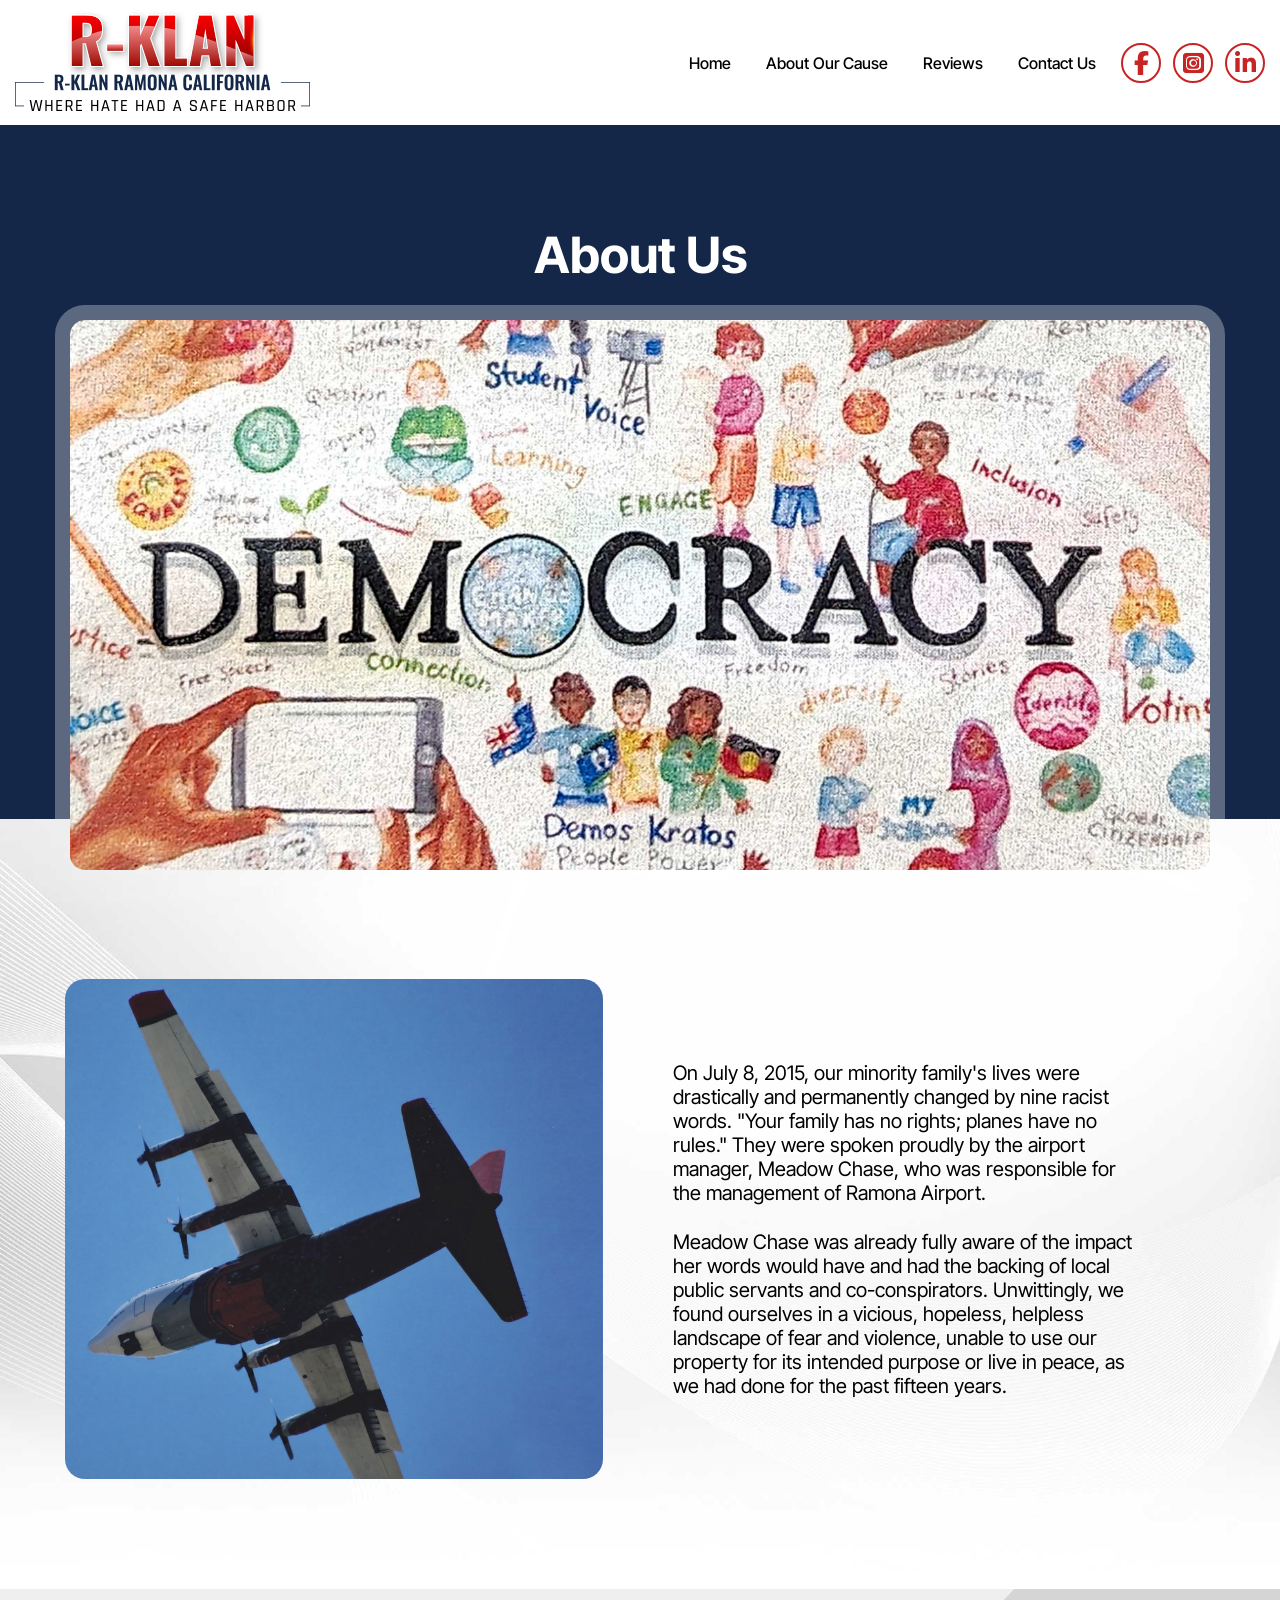
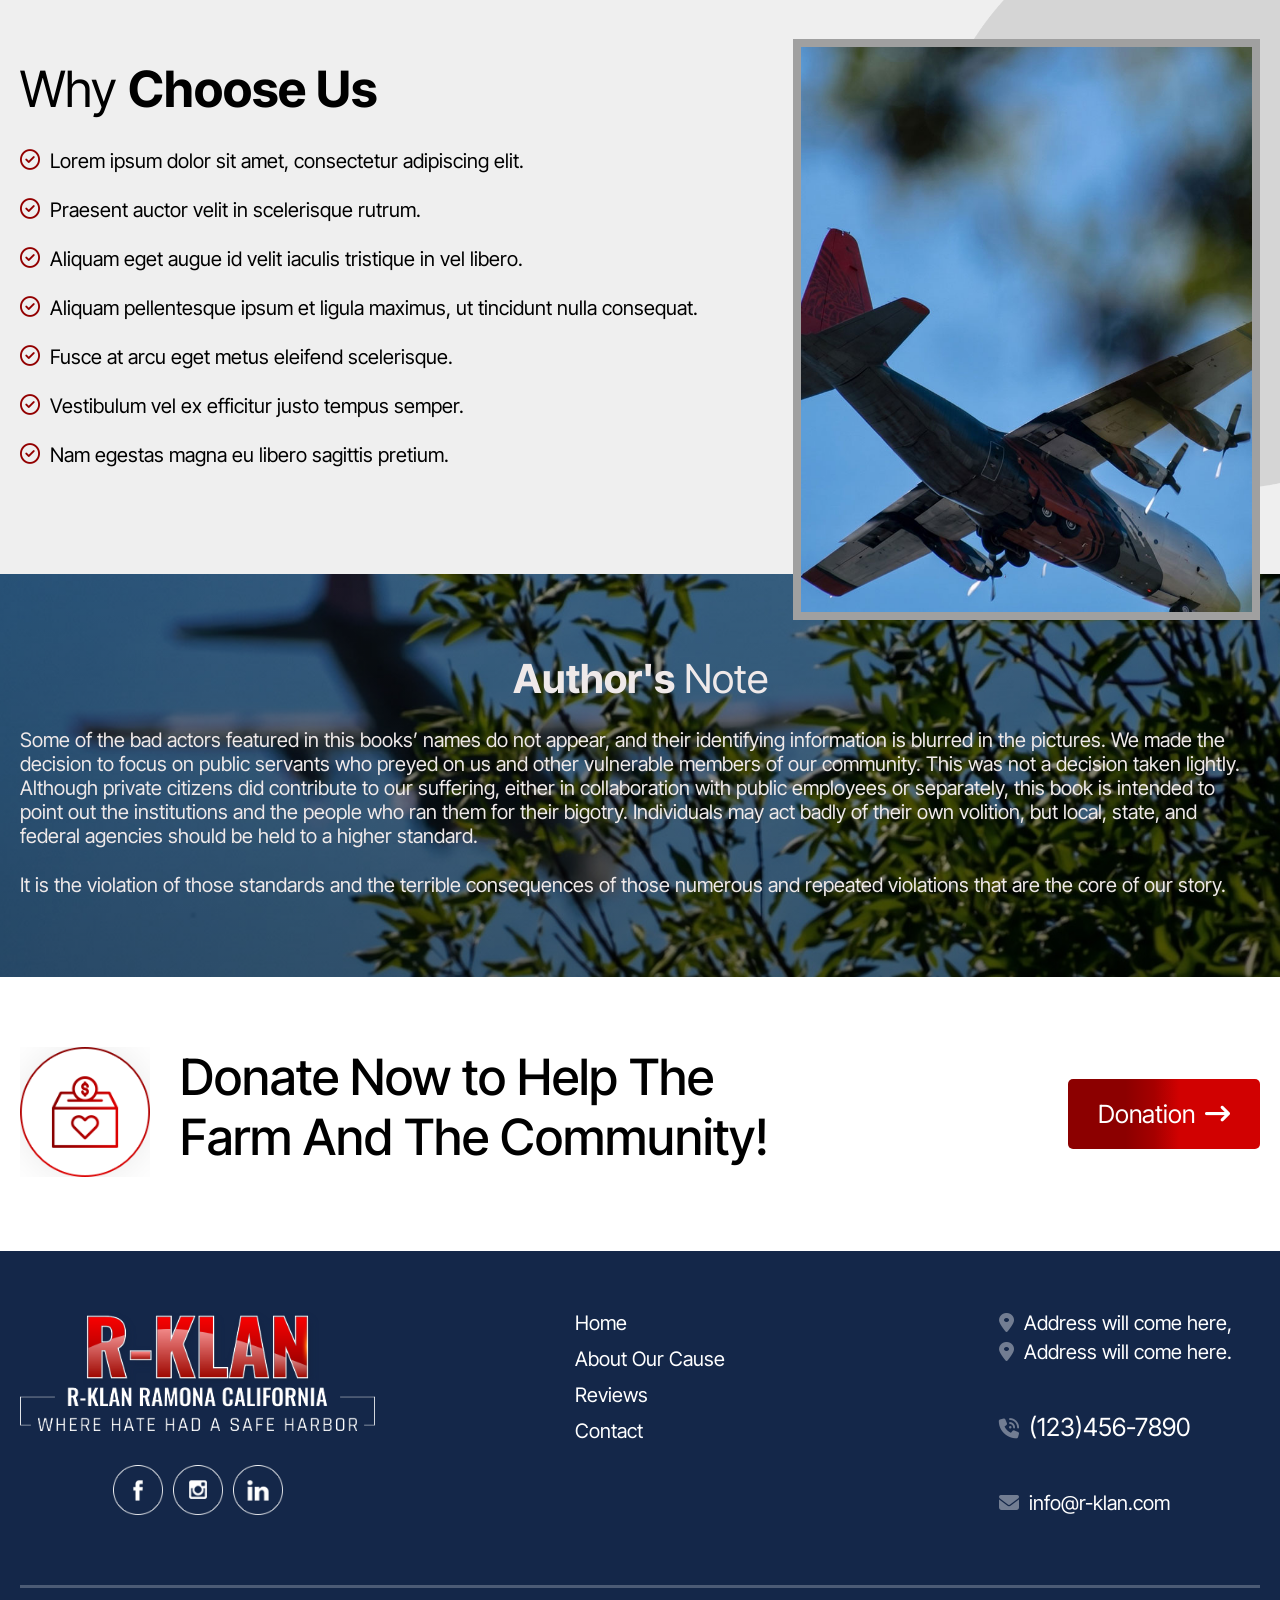
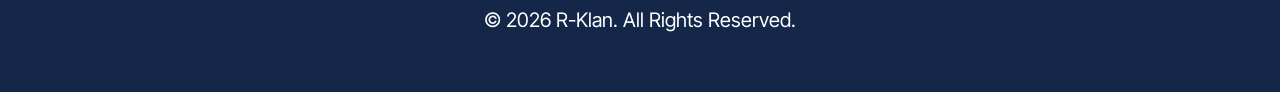
==== commit b2430d94: "2 1" ====
--- a/about.html
+++ b/about.html
@@ -28,7 +28,7 @@
                         <li><a href="index.html">Home</a></li>
                         <li><a href="about.html">About Our Cause</a></li>
                         <li><a href="reviews.html">Reviews</a></li>
-                        <li><a>Contact Us</a></li>
+                        <li><a href="contact.html">Contact Us</a></li>
                     </ul>
                 </div>
                 <div class="icon">
--- a/css/style.css
+++ b/css/style.css
@@ -6,7 +6,9 @@
   box-sizing: border-box;
   font-family: "Inter Tight", sans-serif;
 }
-html,body{
+
+html,
+body {
   overflow-x: clip;
 }
 
@@ -37,12 +39,10 @@
   font-size: 18px;
   padding: 15px 25px;
   border-radius: 5px;
-  background: linear-gradient(
-    90deg,
-    rgba(140, 0, 0, 1) 30%,
-    rgba(166, 0, 0, 1) 45%,
-    rgba(209, 1, 1, 1) 58%
-  );
+  background: linear-gradient(90deg,
+      rgba(140, 0, 0, 1) 30%,
+      rgba(166, 0, 0, 1) 45%,
+      rgba(209, 1, 1, 1) 58%);
   color: white;
   display: inline-block;
 }
@@ -55,81 +55,80 @@
 }
 
 .btn a:hover {
-  background: linear-gradient(
-    90deg,
-    rgba(140, 0, 0, 1) 30%,
-    rgba(166, 0, 0, 1) 45%
-  );
-}
-
-/* Nav-Bar  */
-
-#nav-bar {
-  display: flex;
-  justify-content: center;
-  width: 100%;
-  padding: 10px 15px;
-  background-color: #fff;
-  /* position: fixed;
-    z-index: 3;  */
-}
-#nav-bar .container {
+  background: linear-gradient(90deg,
+      rgba(140, 0, 0, 1) 30%,
+      rgba(166, 0, 0, 1) 45%);
+}
+
+#nav-bar{
+     display: flex;
+    justify-content: center;
+    width: 100%;
+    padding: 10px 15px;
+    background-color: #fff;
+    /* position: fixed;
+    z-index: 3; */
+}
+#nav-bar .container{
   flex-direction: row;
   justify-content: space-between;
 }
-#nav-bar .content {
-  display: flex;
-  justify-content: space-around;
-  align-items: center;
-}
-#nav-bar img {
-  height: 90px;
-}
-#nav-bar .said {
-  display: flex;
-  justify-content: space-between;
-  align-items: center;
-  column-gap: 25px;
-}
-#nav-bar .icon {
-  display: flex;
-  font-size: 25px;
-  column-gap: 10px;
-}
-#nav-bar .img {
-  max-width: 200px;
+#nav-bar .content{
+    display: flex;
+    justify-content: space-between;
+    align-items: center;
+}
+#nav-bar .said{
+    display: flex;
+    justify-content: space-between;
+    align-items: center;
+    column-gap: 25px;
+}
+#nav-bar .icon{
+    display: flex;
+    font-size: 25px;
+    column-gap: 12px;
+}
+#nav-bar .img{
+    max-width: 100px;
 }
 #nav-bar ul {
-  display: flex;
-  column-gap: 20px;
-}
-#nav-bar ul li a {
-  font-size: 18px;
-}
-#nav-bar .text li {
-  list-style: none;
-}
-#nav-bar li a {
-  color: #000;
-  font-weight: 500;
-  text-decoration: none;
-}
-#nav-bar .icon-1 {
-  max-width: 60px;
-  color: #db0101;
-  display: flex;
-}
-.fa-brands {
-  color: #c82424;
-  border-radius: 50%;
-  font-size: 24px;
-  display: flex !important;
-  justify-content: center;
-  align-items: center;
-  width: 40px;
-  height: 40px;
-  border: 2px solid;
-  aspect-ratio: 1/1;
+    display: flex;
+    column-gap: 35px;
+}
+#nav-bar .text li{
+    list-style: none;
+    
+}
+#nav-bar li a{
+    color: #000;
+    font-weight: 500;
+    text-decoration: none;
+}
+#nav-bar .icon-1{
+    max-width: 60px;
+    color: #db0101;
+    display: flex;
+}
+
+.fa-brands{
+    color: #c82424;
+    border-radius: 50%;
+    font-size: 24px;
+    display: flex !important;
+    justify-content: center;
+    align-items: center;
+    width: 40px;
+    height: 40px;
+    border: 2px solid;
+    aspect-ratio: 1/1;
+}
+#nav-bar li a:hover{
+    color: #f00000;
+}
+.fa-brands:hover {
+    color: white;
+    background-color:  #f00000;
 }
 /* Nav-Bar */
 
@@ -193,10 +192,10 @@
 
 #about .row {
   display: flex;
-  width: 100%; 
+  width: 100%;
   justify-content: center;
   align-items: center;
-    padding-right: 20px;
+  padding-right: 20px;
 }
 
 #about .image {
@@ -238,6 +237,7 @@
   position: relative;
   background-color: #efefef;
 }
+
 #book::before {
   content: "";
   background-image: url("../image/home/circal.png");
@@ -273,11 +273,13 @@
   align-items: center;
   column-gap: 80px;
 }
+
 #book .flex {
   display: flex;
   flex-direction: column;
   row-gap: 30px;
 }
+
 #book .content .text {
   display: flex;
   flex-direction: column;
@@ -665,11 +667,13 @@
   margin: 0px 15px;
   flex-direction: row;
 }
+
 #about .flight {
   border-radius: 20px;
 }
-#about .text2{
-  padding: 0%  2%;
+
+#about .text2 {
+  padding: 0% 2%;
 }
 
 
@@ -687,6 +691,7 @@
   background-color: #efefef;
 
 }
+
 #choose::before {
   content: "";
   background-image: url("../image/home/circal.png");
@@ -699,20 +704,20 @@
   right: -580px;
   background-repeat: no-repeat;
 }
+
 #choose .contents {
   display: flex;
   position: relative;
   z-index: 1;
 }
+
 #choose img {
   width: 100%;
   margin-bottom: -70px;
   border: 8px solid #a0a0a0;
   margin-top: 30px;
 }
-#choose figure
-{
-}
+
 #choose .text {
   padding-top: 50px;
   display: flex;
@@ -720,20 +725,139 @@
   row-gap: 30px;
   width: 100%;
 }
-#choose .text .points{
+
+#choose .text .points {
   display: flex;
   flex-direction: column;
   row-gap: 25px;
 }
-#choose .text .points p{
-  display: flex;
-  
-}
-.points p::before{
+
+#choose .text .points p {
+  display: flex;
+
+}
+
+.points p::before {
   content: "\f058";
   font-family: "Font Awesome 6 Free";
-    font-weight: 400;
-    margin-right: 10px;
-    color: #930000;
-}
+  font-weight: 400;
+  margin-right: 10px;
+  color: #930000;
+}
+
 /* choose */
+
+/* testimonial */
+
+#reviews {
+  width: 100%;
+  display: flex;
+  justify-content: center;
+  padding: 130px 15px;
+}
+
+#reviews .container {
+  row-gap: 35px;
+}
+
+#reviews .contener {
+  justify-content: center;
+  display: flex;
+  flex-direction: column;
+  row-gap: 35px;
+}
+
+#reviews .common {
+  display: flex;
+  flex-direction: column;
+  row-gap: 18px;
+  position: relative;
+  padding: 30px 355px 30px 50px;
+  border: 2px solid #e3e3e3;
+  box-shadow: 0px 9px 40px 0px rgba(0, 0, 0, 0.1);
+  border-radius: 8px;
+
+}
+
+#reviews .image {
+  max-width: 100px;
+  filter: drop-shadow(0px 29px 14px #d7cbcb);
+}
+
+#reviews .logo {
+  position: absolute;
+  right: 20px;
+  top: 50px;
+  max-width: 40px;
+}
+
+#reviews .star {
+  max-width: 160px;
+}
+
+#reviews h4 {
+  font-size: 20px;
+  font-weight: 600;
+
+}
+
+#reviews p {
+  font-size: 18px;
+}
+
+/* testimonial */
+
+#contact{
+    display: flex;
+    justify-content: center;
+    background-color: white;
+    width: 100%;
+    padding: 200px 15px 100px ;
+}
+#contact .image{
+   background-image: url('../image/home/flight.jpg');
+    background-size: cover;
+    background-position: center left;
+    height: auto;
+    min-height: 560px;
+    width: 100%;
+    border-radius: 20px 20px 20px 20px; 
+}
+#contact .container{
+    display: flex;
+    justify-content: center;
+    column-gap: 30px;
+}
+
+.text{
+    width: 100%;
+}
+form .f-text{
+    display: flex;
+    flex-direction: column;
+    justify-content: center;
+}
+form .f-text{
+    display: flex;
+    flex-direction: column;
+    row-gap: 15px;
+    margin-top: 10px;
+}
+.cell-0{
+    width: 100%;
+    padding: 20px;
+    border-radius: 5px;
+    border: 1px solid #e3e3e3;
+    box-shadow: 0px 17px 38px -11px rgba(0,0,0,0.1);
+    font-size: 18px;
+
+}
+.cell-1{
+    width: 100%;
+    font-size: 25px;
+    padding: 18px;
+    border-radius: 5px;
+    border: 1px solid #e3e3e3;
+    background: linear-gradient(90deg, rgba(151, 0, 0, 1) 26%, rgba(230, 0, 0, 1) 66%);
+    color: white;
+}
--- a/css/responsive.css
+++ b/css/responsive.css
@@ -4,40 +4,50 @@
     padding: 15px 20px;
     font-size: 15px;
   }
+
   #democracy img {
     height: auto;
   }
+
   #democracy {
     padding: 60px 15px;
   }
 }
+
 @media (max-width: 700px) {
   #democracy h1 {
     font-size: 40px;
   }
+
   #democracy p {
     font-size: 20px;
   }
+
   #democracy .image {
     margin-bottom: -100px;
   }
 }
+
 @media (max-width: 500px) {
   #democracy h1 {
     font-size: 30px;
   }
+
   #democracy p {
     font-size: 15px;
   }
+
   #democracy .image {
     margin-bottom: -100px;
     border: 10px solid rgb(255, 255, 255, 0.3);
     border-radius: 25px;
   }
+
   #democracy .img {
     border-radius: 5px;
   }
 }
+
 /* democracy */
 
 /* about */
@@ -46,6 +56,7 @@
   #about .text {
     padding: 10px 70px;
   }
+
   #about .image {
     min-height: 500px;
   }
@@ -55,47 +66,57 @@
   #about .container {
     padding: 10px 50px;
   }
+
   #about .para p {
     font-size: 20px;
   }
+
   #about .para {
     row-gap: 25px;
   }
 }
+
 @media (max-width: 1024px) {
   .btn a {
     padding: 15px 20px;
     font-size: 15px;
   }
+
   #about .para p {
     font-size: 17px;
   }
+
   #about .text {
     padding: 60px 20px 0px 20px;
   }
-  
+
   #about .image {
     min-height: 600px;
   }
 }
+
 @media (max-width: 768px) {
   #about .image {
     min-height: 600px;
   }
+
   #about .row {
     flex-direction: column;
   }
-  #about{
-        padding-top: 100px;
-        padding-bottom: 60px;
-
-  }
-}
+
+  #about {
+    padding-top: 100px;
+    padding-bottom: 60px;
+
+  }
+}
+
 @media (max-width: 640px) {
   #about .image {
     min-height: 500px;
   }
 }
+
 @media (max-width: 480px) {
   #about .image {
     min-height: 450px;
@@ -106,15 +127,15 @@
 
 /* book */
 @media(max-width:1280px) {
-   #book::before{
-     left: -600px;
+  #book::before {
+    left: -600px;
   }
 }
 
 
 @media(max-width:1199px) {
-   #book::before{
-     left: -550px;
+  #book::before {
+    left: -550px;
   }
 }
 
@@ -123,42 +144,52 @@
     padding: 15px 20px;
     font-size: 15px;
   }
+
   #book .content {
     padding: 15px 50px;
   }
-  #book::before{
-     left: -350px;
-  }
-}
+
+  #book::before {
+    left: -350px;
+  }
+}
+
 @media (max-width: 768px) {
   #book .content {
     row-gap: 25px;
   }
+
   .content .text {
     row-gap: 20px;
   }
-  #book::before{
-     left: -280px;
-  }
-}
+
+  #book::before {
+    left: -280px;
+  }
+}
+
 @media (max-width: 640px) {
-  #book .content{
-    flex-direction: column;
-   padding: 0px;
-   align-items: flex-start;
-  }
+  #book .content {
+    flex-direction: column;
+    padding: 0px;
+    align-items: flex-start;
+  }
+
   #book .image {
     width: 100%;
   }
+
   #book img {
     margin-bottom: 0px;
   }
-  #book::before{
-     left: -200px;
-     top: -270px;
-  }
-
-}
+
+  #book::before {
+    left: -200px;
+    top: -270px;
+  }
+
+}
+
 @media (max-width: 480px) {
   #book .text p {
     font-size: 20px;
@@ -173,54 +204,68 @@
   #shop .text .btn a {
     padding: 15px 20px;
   }
+
   #shop .price p {
     font-size: 22px;
   }
+
   #shop .price h3 {
     font-size: 25px;
   }
 }
+
 @media (max-width: 768px) {
-  #shop{
+  #shop {
     padding: 100px 15px 60px 15px;
   }
+
   #shop .contents {
     flex-direction: column;
     row-gap: 40px;
   }
+
   #shop .contents .tshirt1 {
     width: 100%;
   }
+
   #shop .contents .tshirt2 {
     width: 100%;
   }
+
   .tshirt1 .image img {
     height: 400px;
   }
+
   .tshirt2 .image img {
     height: 400px;
   }
 }
+
 @media (max-width: 480px) {
-  
-  #shop{
+
+  #shop {
     padding: 60px 15px;
   }
+
   .tshirt1 .image img {
     height: 350px;
   }
+
   .tshirt2 .image img {
     height: 350px;
   }
 }
+
 @media (max-width: 390px) {
   #shop .text {
     flex-direction: column;
     row-gap: 10px;
   }
+
   #shop .tshirt1 {
     column-gap: 20px;
   }
+
   #shop .tshirt2 {
     column-gap: 20px;
   }
@@ -235,47 +280,57 @@
     height: 100px;
     margin-top: -50px;
   }
+
   #review .contents {
     flex-wrap: wrap;
     column-gap: 15px;
     row-gap: 25px;
   }
+
   #review .contents .box {
     flex: 0 0 calc(50% - 7.5px);
   }
+
   #review .contents .box {
     margin-top: 50px;
   }
+
   #review .container {
     row-gap: 50px;
   }
 }
+
 @media (max-width: 768px) {
-  #review{
+  #review {
     padding: 60px 20px;
   }
+
   #review .position img {
     height: 35px;
   }
 }
+
 @media (max-width: 640px) {
   .contents .responsive {
     flex-direction: column;
     row-gap: 40px;
   }
+
   #review .contents .box {
     flex: calc(50% - 7.5px);
   }
+
   #review .contents {
     row-gap: 30px;
   }
+
   #review h2 {
     font-size: 40px;
   }
 }
 
 @media (max-width:480px) {
-  #review h2{
+  #review h2 {
     font-size: 30px;
   }
 }
@@ -285,107 +340,127 @@
 /* note */
 
 @media (max-width:1024px) {
-  #note{
+  #note {
     padding: 60px 30px 60px 30px;
   }
 }
+
 @media (max-width:640px) {
-  #note{
+  #note {
     padding: 50px 15px 50px 15px;
   }
 }
+
 /* note */
 
 /* donation */
 
 @media (max-width:1024px) {
-  #donate .container{
+  #donate .container {
     flex-direction: column;
     align-items: flex-start;
     row-gap: 20px;
   }
-  #donate .text h2{
-  font-size: 40px;
+
+  #donate .text h2 {
+    font-size: 40px;
     font-weight: 500;
-}
-#donate .content img{
-  height: 110px;
-}
-}
-@media (max-width:768px){
-  #donate{
+  }
+
+  #donate .content img {
+    height: 110px;
+  }
+}
+
+@media (max-width:768px) {
+  #donate {
     padding: 60px 20px;
   }
-  #donate .text h2{
-  font-size: 35px;
+
+  #donate .text h2 {
+    font-size: 35px;
     font-weight: 500;
-}
-#donate .content img{
-  height: 90px;
-}
-#donate .btn a{
-          font-size: 20px;
+  }
+
+  #donate .content img {
+    height: 90px;
+  }
+
+  #donate .btn a {
+    font-size: 20px;
     padding: 15px 25px;
-}
-}
-@media (max-width:640px){
-   #donate .text h2{
-  font-size: 25px;
+  }
+}
+
+@media (max-width:640px) {
+  #donate .text h2 {
+    font-size: 25px;
     font-weight: 500;
-}
-#donate .content img{
-  height: 70px;
-}
-}
-@media (max-width:480px){
-  #donate .image{
+  }
+
+  #donate .content img {
+    height: 70px;
+  }
+}
+
+@media (max-width:480px) {
+  #donate .image {
     display: flex;
     align-items: center;
   }
 }
+
 /* donation */
 
 /* footer */
 
 @media(max-width:1199px) {
-   footer .contents{
+  footer .contents {
     column-gap: 110px;
-   }
-}
+  }
+}
+
 @media(max-width:1024px) {
-   footer .contents{
+  footer .contents {
     column-gap: 80px;
-   }
-   .content1 .image .logo{ 
+  }
+
+  .content1 .image .logo {
     height: 100px;
-   }
-}
+  }
+}
+
 @media(max-width:991px) {
-   footer .contents{
+  footer .contents {
     column-gap: 60px;
-   }
-   .content1 .image .logo{ 
+  }
+
+  .content1 .image .logo {
     height: 90px;
-   }
-}
+  }
+}
+
 @media(max-width:768px) {
-   footer .contents{
+  footer .contents {
     flex-direction: column;
     row-gap: 50px;
-   }
-   footer .contents .content1 {
-  width: 100%;
-  display: flex;
-  
-}
-footer .contents .content2 {
-  width: 100%;
-  display: flex;
-}
-footer .contents .content3 {
-  width: 100%;
-          row-gap: 20px;
-}
+  }
+
+  footer .contents .content1 {
+    width: 100%;
+    display: flex;
+
+  }
+
+  footer .contents .content2 {
+    width: 100%;
+    display: flex;
+  }
+
+  footer .contents .content3 {
+    width: 100%;
+    row-gap: 20px;
+  }
 }
 
 
@@ -393,71 +468,108 @@
 
 /* about */
 @media (max-width:1440px) {
-  #about .flight{
+  #about .flight {
     height: auto;
     min-height: 500px;
   }
 
 }
+
 @media (max-width:1024px) {
-  .text2 p{
-  font-size: 18px;
-}
- #about .text2{
-  padding: 30px;
- }
-  #about .container{
+  .text2 p {
+    font-size: 18px;
+  }
+
+  #about .text2 {
+    padding: 30px;
+  }
+
+  #about .container {
     padding: 0px;
   }
 
 }
+
 @media (max-width:768px) {
-  #about .container{
-    flex-direction: column;
-  }
-}
+  #about .container {
+    flex-direction: column;
+  }
+}
+
 @media (max-width:640px) {
-  #about .flight{
+  #about .flight {
     height: auto;
     min-height: 400px;
   }
 
 }
+
 @media (max-width:480px) {
-  #about .flight{
+  #about .flight {
     height: auto;
     min-height: 450px;
   }
 
 }
+
 /* about */
 /* choose */
 
 @media (max-width:1024px) {
-    #choose p{
-      font-size: 18px;
-    }
-    #choose h2{
-      font-size: 40px;
-    }
-}
+  #choose p {
+    font-size: 18px;
+  }
+
+  #choose h2 {
+    font-size: 40px;
+  }
+}
+
 @media (max-width:991px) {
-    #choose p{
-      font-size: 15px;
-    }
-    #choose h2{
-      font-size: 30px;
-    }
-    #choose::before{
+  #choose p {
+    font-size: 15px;
+  }
+
+  #choose h2 {
+    font-size: 30px;
+  }
+
+  #choose::before {
     right: -450px;
   }
 }
+
 @media (max-width:768px) {
-  .contents{
-    flex-direction: column;
-  }
-  #choose::before{
+  .contents {
+    flex-direction: column;
+  }
+
+  #choose::before {
     right: -200px;
   }
 }
-/* choose */+
+/* choose */
+
+/* testimonials */
+
+@media (max-width:1200px) {
+  #reviews .common {
+    padding-right: 230px;
+
+  }
+}
+
+@media (max-width: 991px) {
+  #reviews .common {
+    padding-right: 50px;
+  }
+}
+
+@media (max-width: 640px) {
+  #reviews .common {
+    padding: 30px 20px;
+  }
+}
+
+/* testimonials */
